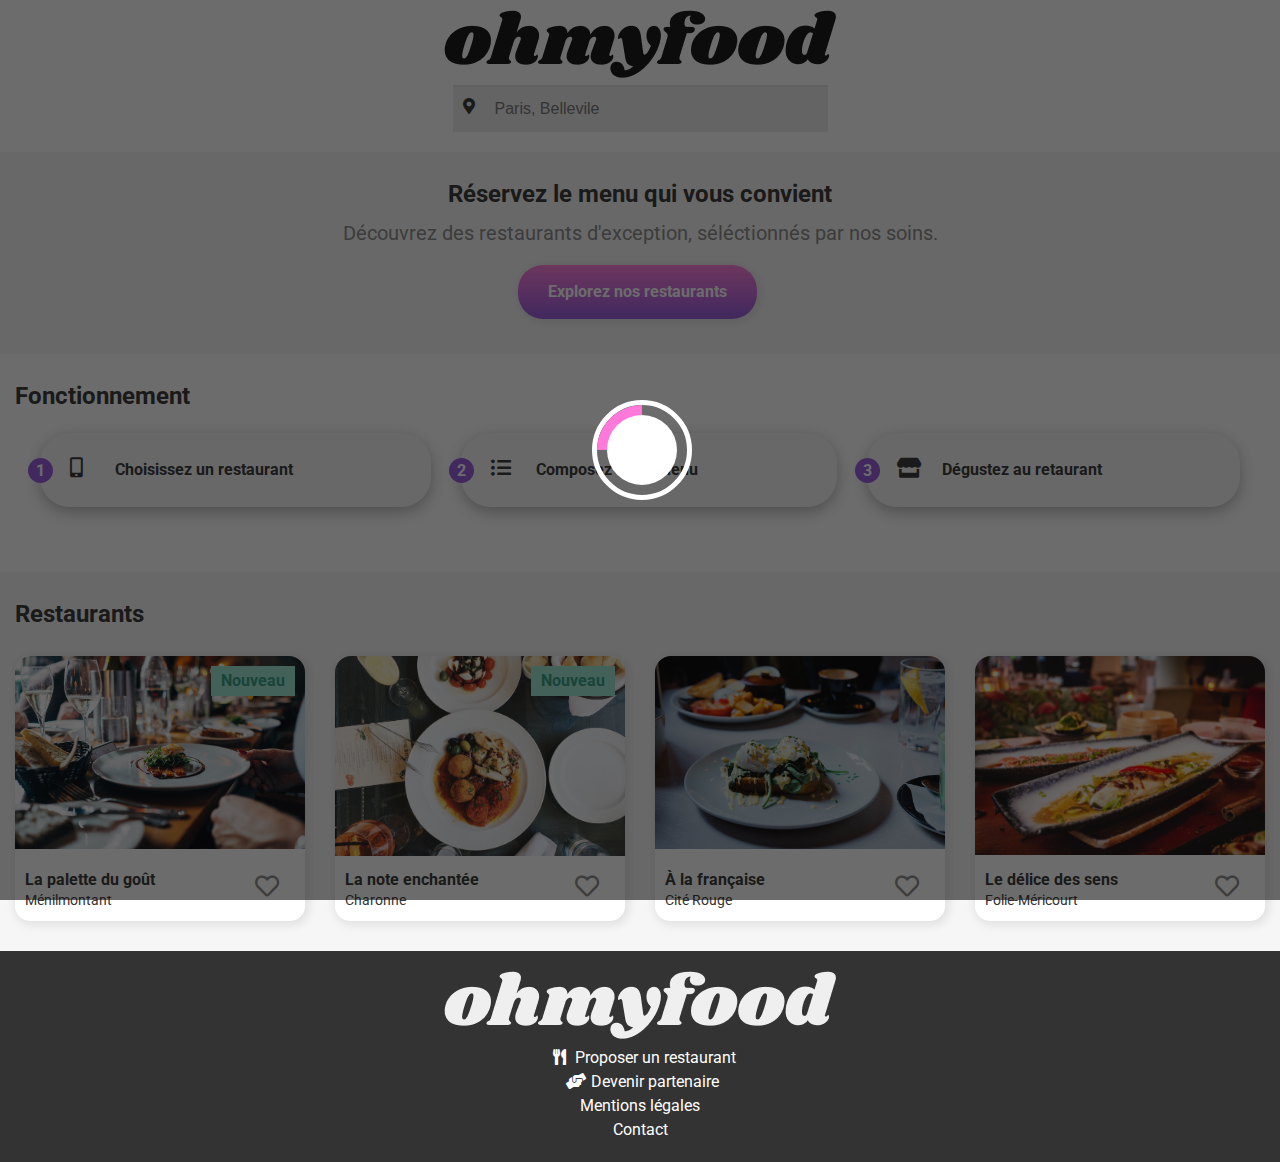
==== index.html @ 4d01ab83 "Cleanup code and structure scss files" ====
<!DOCTYPE html>
<html lang="en">
<head>
    <meta charset="UTF-8">
    <link href="https://cdnjs.cloudflare.com/ajax/libs/font-awesome/5.15.1/css/all.min.css" rel="stylesheet"/>
    <link href="https://fonts.gstatic.com" rel="preconnect">
    <link href="https://fonts.googleapis.com/css2?family=Roboto:wght@400;500;700&family=Shrikhand&display=swap"
          rel="stylesheet">
    <meta name="viewport" content="width=device-width, initial-scale=1.0">
    <link href="assets/css/style.css" rel="stylesheet"/>
    <link href="assets/css/media.css" media="screen and (max-width : 1024px)" rel="stylesheet"/>

    <!--    Meta Tags-->
    <title>Bienvenue chez Ohmyfood</title>
    <meta name="title" content="Bienvenue chez Ohmyfood">
    <meta name="description" content="Découvrez des restaurants d'exception, séléctionnés par nos soins et réservez le menu qui vous convient"/>

    <!--    Og Graph-->
    <meta property="og:type" content="website">
    <meta property="og:url" content="https://www.ohmyfood.com/">
    <meta property="og:site_name" content="Ohmyfood" />
    <meta property="og:title" content="Bienvenue chez Ohmyfood">
    <meta property="og:description" content="Découvrez des restaurants d'exception, séléctionnés par nos soins et réservez le menu qui vous convient"/>
    <meta property="og:image" content="https://www.ohmyfood.com/assets/images/logo/ohmyfood.png">

    <!-- Twitter -->
    <meta property="twitter:card" content="summary_large_image">
    <meta property="twitter:url" content="https://www.ohmyfood.com/">
    <meta property="twitter:title" content="Bienvenue chez Ohmyfood">
    <meta property="twitter:description" content="Découvrez des restaurants d'exception, séléctionnés par nos soins et réservez le menu qui vous convient">
    <meta property="twitter:image" content="https://www.ohmyfood.com/assets/images/logo/ohmyfood.png">

</head>
<body class="home">

<!--Header-->
<header>
    <div class="logo">
        <img alt="logo" src="assets/images/logo/ohmyfood.png"/>
    </div>
    <div class="header-left">
        <form class="search-location">
            <div class="icon-wrapper">
                <i class="fas fa-map-marker-alt"></i>
            </div>
            <div class="input-field">
                <input id="search" placeholder="Paris, Bellevile" type="text"/>
            </div>
        </form>

    </div>
</header>

<main>
    <section class="bg-grey reserve fade-1">
        <hgroup>
            <h1>Réservez le menu qui vous convient</h1>
            <h2> Découvrez des restaurants d'exception, séléctionnés par nos soins.</h2>
        </hgroup>
        <a class="show-btn button1" href="#">
            Explorez nos restaurants
        </a>
    </section>
    <aside class="menu-step">
        <h1 class="fade-1">Fonctionnement</h1>
        <div class="select">
            <a class="step-button fade-2" href="#">
                <span class="circle-number">1</span>
                <span class="icon"><i class="fas fa-mobile-alt"></i></span><span
                    class="link-text">Choisissez un restaurant</span>
            </a>
            <a class="step-button fade-2" href="#">
                <span class="circle-number">2</span>
                <span class="icon"><i class="fas fa-list-ul"></i></span><span
                    class="link-text">Composez votre menu</span>
            </a>
            <a class="step-button fade-3" href="#">
                <span class="circle-number">3</span>
                <span class="icon"><i class="fas fa-store"></i></span><span
                    class="link-text">Dégustez au retaurant</span>
            </a>
        </div>
    </aside>
    <section>
        <div class="cards bg-grey fade-4">
            <h1 class="restaurants">Restaurants</h1>
            <article class="card card-img fade-5">
                <div class="card-img-header">
                    <img alt="La palette du goût" class="card-img-top"
                         src="assets/images/restaurants/jay-wennington-N_Y88TWmGwA-unsplash.jpg">
                    <label class="img-btn-left">Nouveau</label>
                </div>
                <header class="card-content">
                    <hgroup>
                        <h2><a href="la_palette_du_gout.html" class="strong">La palette du goût</a></h2>
                        <h3 class="footer">Ménilmontant</h3>
                    </hgroup>
                    <div class="like">
                        <i class="far fa-heart default-icon"></i>
                        <i class="fas fa-heart hover-icon"></i>
                    </div>
                </header>
            </article>

            <article class="card card-img fade-6">
                <div class="card-img-header">
                    <img alt="La note enchantée" class="card-img-top"
                         src="assets/images/restaurants/stil-u2Lp8tXIcjw-unsplash.jpg">
                    <label class="img-btn-left">Nouveau</label>
                </div>
                <header class="card-content">
                    <hgroup>
                        <h2><a href="la_note_enchante.html" class="strong">La note enchantée</a></h2>
                        <h3 class="footer">Charonne</h3>
                    </hgroup>
                    <div class="like">
                        <i class="far fa-heart default-icon"></i>
                        <i class="fas fa-heart hover-icon"></i>
                    </div>
                </header>
            </article>

            <article class="card card-img fade-7">
                <div class="card-img-header">
                    <img alt="À la française" class="card-img-top"
                         src="assets/images/restaurants/toa-heftiba-DQKerTsQwi0-unsplash.jpg">
                </div>
                <header class="card-content">
                    <hgroup>
                        <h2><a href="a_la_francaise.html" class="strong">À la française</a></h2>
                        <h3 class="footer">Cité Rouge</h3>
                    </hgroup>
                    <div class="like">
                        <i class="far fa-heart default-icon"></i>
                        <i class="fas fa-heart hover-icon"></i>
                    </div>
                </header>
            </article>

            <article class="card card-img fade-8">
                <div class="card-img-header">
                    <img alt="Le délice des sens" class="card-img-top"
                         src="assets/images/restaurants/louis-hansel-shotsoflouis-qNBGVyOCY8Q-unsplash.jpg">
                </div>
                <header class="card-content">
                    <hgroup>
                        <h2><a href="le_delice_des_sens.html" class="strong">Le délice des sens</a></h2>
                        <h3 class="footer">Folie-Méricourt</h3>
                    </hgroup>
                    <div class="like">
                        <i class="far fa-heart default-icon"></i>
                        <i class="fas fa-heart hover-icon"></i>
                    </div>
                </header>
            </article>
        </div>
    </section>
</main>
<footer>
    <div id="footer" class="fade-9">
        <div class="logo">
            <img alt="footer logo" src="assets/images/logo/ohmyfood.png">
        </div>
        <div class="col-3">
            <ul class="one footer-icon">
                <li><a href="#"><i class="fas fa-utensils"></i>Proposer un restaurant</a></li>
                <li><a href="#"><i class="fas fa-hands-helping"></i>Devenir partenaire</a></li>
            </ul>
            <ul class="one">
                <li><a href="#">Mentions légales</a></li>
                <li><a href="mailto:test@test.local">Contact</a></li>
            </ul>
        </div>
    </div>
</footer>
<div class="loadspinner">
    <div class="spinner-wrapper">
        <div class="spinner-cover"></div>
        <div class="spinner-bar"></div>
    </div>
</div>
</body>
</html>
---- assets/css/style.css ----
html, body, div, span, applet, object, iframe, h1, h2, h3, h4, h5, h6, p, blockquote, pre, a, abbr, acronym, address, big, cite, code, del, dfn, em, img, ins, kbd, q, s, samp, small, strike, strong, sub, sup, tt, var, b, u, i, center, dl, dt, dd, ol, ul, li, fieldset, form, label, legend, table, caption, tbody, tfoot, thead, tr, th, td, article, aside, canvas, details, embed, figure, figcaption, footer, header, hgroup, menu, nav, output, ruby, section, summary, time, mark, audio, video {
  margin: 0;
  padding: 0;
  border: 0;
  font: inherit;
  font-size: 16px;
  vertical-align: baseline;
  text-decoration: none;
  outline-style: none; }

*:focus, *:visited, *:focus-within, *:focus-visible, *:hover {
  outline-style: none;
  box-shadow: none;
  border-color: transparent; }

/* HTML5 display-role reset for older browsers */
article,
aside,
details,
figcaption,
figure,
footer,
header,
hgroup,
menu,
nav,
section {
  display: block; }

ol,
ul {
  list-style: none;
  padding: 0; }

strong {
  font-size: 19px;
  padding-right: 15px;
  font-weight: bold; }

*,
::after,
::before {
  box-sizing: border-box; }

/* Base */
body {
  margin: 0;
  font-family: Roboto, sans-serif;
  font-size: 0.875rem;
  line-height: 1.5;
  text-align: left;
  background-color: white;
  color: #333; }

a {
  color: #333; }
  a:visited {
    color: inherit; }

.bg-grey {
  background-color: #f6f6f6; }

.full-width {
  width: 100%; }

.button1 {
  display: inline-block;
  padding: 15px 30px;
  margin: 0 0.3em 0.3em 0;
  border-radius: 25px;
  box-sizing: border-box;
  text-decoration: none;
  text-align: center;
  transition: all 0.2s;
  background: linear-gradient(#ff79da, #9356dc);
  color: #fff;
  font-weight: bold;
  box-shadow: 2px 2px 10px 2px #e0e0e0;
  cursor: pointer;
  border: none; }
  .button1:hover {
    box-shadow: 0px 5px 15px 0px #9d9d9d;
    background: linear-gradient(#ff93e1, #a16be0); }

a.button1 {
  color: #fff; }

h1 {
  font-size: 1.5rem;
  font-weight: bold;
  line-height: 1; }
  h1.shrikhand {
    font-family: Shrikhand, sans-serif;
    padding: 20px 0 20px 20px;
    font-weight: normal; }

h2 {
  display: block;
  font-size: 1.25rem;
  font-weight: bold;
  margin: 0;
  line-height: 1.2; }

h3 {
  font-size: 0.875rem;
  font-weight: bold; }

header {
  display: flex;
  max-width: 1440px;
  margin: auto;
  flex-flow: wrap;
  flex-direction: column;
  align-items: center;
  position: relative;
  padding-top: 10px; }
  header .header-left {
    width: 375px; }
  header .search-location {
    display: flex;
    background-color: #eaeaea;
    margin-bottom: 20px;
    border-top: 2px solid #e0e0e0; }
    header .search-location .icon-wrapper {
      padding: 8px 10px; }
    header .search-location .input-field {
      flex: 1 0 0%; }
      header .search-location .input-field input {
        border: none;
        background-color: transparent;
        padding: 15px 10px;
        width: 100%; }
        header .search-location .input-field input[type="text"]::placeholder {
          font-size: 1rem; }
  header .back-btn {
    position: absolute;
    left: 20px;
    top: 30px;
    display: block; }
  header .cover-img {
    height: 270px;
    width: 100%;
    z-index: -1; }
    header .cover-img img {
      height: 100%;
      width: 100%;
      object-fit: cover; }

main {
  max-width: 1440px;
  margin-left: auto;
  margin-right: auto;
  display: flex;
  flex-wrap: wrap; }

.menu main {
  z-index: 999;
  margin-top: -40px;
  border-top-left-radius: 30px;
  border-top-right-radius: 30px; }

.reserve {
  text-align: center;
  padding: 30px 10px;
  flex: 0 0 100%; }
  .reserve h1 {
    margin-bottom: 15px; }
  .reserve h2 {
    color: #888;
    font-weight: normal; }
  .reserve hgroup {
    margin-bottom: 20px; }

aside {
  padding: 30px 10px;
  flex: 0 0 100%; }
  aside h1 {
    width: 100%;
    margin-bottom: 10px;
    margin-left: 5px; }
  aside .select {
    display: flex;
    flex-flow: nowrap;
    flex-direction: row;
    padding: 15px;
    position: relative;
    align-content: space-between;
    width: 100%; }
  aside .step-button {
    margin-bottom: 20px;
    padding: 25px 15px;
    background-color: #f6f6f6;
    flex: 1 0 auto;
    margin-right: 15px;
    margin-left: 15px;
    border-radius: 30px;
    box-shadow: 0px 5px 15px 0px #b6b6b6;
    position: relative; }
    aside .step-button .circle-number {
      background-color: #9356dc;
      display: block;
      position: absolute;
      width: 25px;
      height: 25px;
      text-align: center;
      border-radius: 100%;
      color: white;
      font-weight: bold;
      left: -12px;
      line-height: 1.67; }
    aside .step-button .icon {
      margin: 0 15px;
      min-width: 30px;
      display: inline-block; }
      aside .step-button .icon i {
        font-size: 20px; }
    aside .step-button .link-text {
      font-weight: bold; }
    aside .step-button:hover {
      background-color: #f2eafb;
      box-shadow: 2px 2px 10px 2px #e4d5f6; }
      aside .step-button:hover .icon {
        color: #9356dc; }

.cards {
  display: flex;
  flex-wrap: wrap;
  flex-flow: row wrap;
  margin-right: -15px;
  margin-left: -15px;
  padding: 15px;
  height: 100%; }
  .cards h1 {
    margin: 15px 0 15px 15px;
    width: 100%; }
  .cards .card {
    position: relative;
    display: flex;
    flex-direction: column;
    min-width: 0;
    word-wrap: break-word;
    background-color: white;
    box-shadow: 2px 2px 10px 2px #e0e0e0;
    flex: 1 0 25%;
    margin: 15px; }
    .cards .card.card-img {
      border-radius: 15px; }
      .cards .card.card-img .card-img-header {
        position: relative;
        max-height: 200px; }
        .cards .card.card-img .card-img-header label {
          position: absolute;
          z-index: 999;
          background-color: #99e2d0;
          right: 10px;
          top: 10px;
          padding: 3px 10px;
          color: #2c9c81;
          font-weight: bold; }
      .cards .card.card-img img {
        border-top-left-radius: 1em;
        border-top-right-radius: 1em;
        max-height: 200px;
        object-fit: cover;
        width: 100%; }
      .cards .card.card-img .card-content {
        display: flex;
        flex-wrap: nowrap;
        flex-direction: row;
        padding: 10px;
        width: 100%; }
        .cards .card.card-img .card-content hgroup {
          flex: 0 0 85%; }
    .cards .card h2 {
      font-weight: bold; }
    .cards .card h3 {
      font-weight: normal; }
    .cards .card .like {
      position: relative; }
      .cards .card .like .hover-icon {
        display: none; }
      .cards .card .like i {
        font-size: 24px;
        color: #888888;
        left: 50%; }
      .cards .card .like:hover {
        overflow: hidden;
        cursor: pointer; }
        .cards .card .like:hover .default-icon {
          opacity: 0;
          display: none;
          transition: all 0.5s 0s ease; }
        .cards .card .like:hover .hover-icon {
          opacity: 1;
          display: unset;
          transition: all 0.5s 0s ease;
          color: #9356dc; }

.home .card {
  flex: 1 0 0%; }

.menu .restaurant-title {
  width: 100%;
  position: relative; }
  .menu .restaurant-title .like {
    position: absolute;
    right: 30px;
    top: 30px; }
    .menu .restaurant-title .like .hover-icon {
      display: none; }
    .menu .restaurant-title .like i {
      font-size: 24px;
      color: #888888;
      left: 50%; }
    .menu .restaurant-title .like:hover {
      overflow: hidden;
      cursor: pointer; }
      .menu .restaurant-title .like:hover .default-icon {
        opacity: 0;
        display: none;
        transition: all 0.5s 0s ease; }
      .menu .restaurant-title .like:hover .hover-icon {
        opacity: 1;
        display: unset;
        transition: all 0.5s 0s ease;
        color: #9356dc; }
.menu .cards {
  background-color: transparent;
  flex-flow: row wrap;
  margin-right: 0;
  margin-left: 0; }
  .menu .cards h2.sub-title {
    font-size: 1rem;
    font-weight: normal;
    width: 100%; }
    .menu .cards h2.sub-title::after {
      border-bottom: 2px solid #99e2d0;
      content: "";
      display: block;
      width: 40px;
      padding-top: 3px; }
  .menu .cards .card {
    border-radius: 15px;
    cursor: pointer;
    display: flex;
    flex-direction: row;
    justify-content: space-between;
    flex-wrap: nowrap;
    overflow: hidden; }
    .menu .cards .card hgroup {
      padding: 10px;
      flex: 1;
      text-overflow: ellipsis;
      white-space: nowrap;
      overflow: hidden; }
    .menu .cards .card h2 {
      font-size: 1.125rem;
      margin: 0 0 5px 0;
      text-overflow: ellipsis;
      white-space: nowrap;
      overflow: hidden; }
    .menu .cards .card h3 {
      font-size: 1rem;
      font-weight: normal;
      color: gray;
      text-overflow: ellipsis;
      white-space: nowrap;
      overflow: hidden; }
    .menu .cards .card .caption-check-box {
      position: relative;
      border-top-right-radius: 15px;
      border-bottom-right-radius: 15px;
      display: none; }
      .menu .cards .card .caption-check-box i {
        font-size: 24px;
        color: #fff;
        transform: rotate(360deg); }
    .menu .cards .card .price {
      font-weight: bold;
      font-size: 1.125rem;
      text-align: right;
      padding-right: 10px;
      display: flex;
      align-items: center;
      justify-content: flex-end; }
.menu .order {
  text-align: center;
  margin-bottom: 20px; }

footer {
  padding: 20px;
  background-color: #333333;
  text-align: center; }
  footer #footer {
    max-width: 1680px;
    margin: auto; }
  footer .logo img {
    filter: invert(1); }
  footer .col-3 {
    display: flex;
    flex-direction: column; }
  footer .one {
    flex: 1 0 50%; }
  footer .footer-icon i {
    min-width: 30px; }
  footer a {
    color: #fff !important; }

@keyframes check-box {
  0% {
    transform: rotate(-90deg); }
  40% {
    transform: rotate(-55deg); }
  70% {
    transform: rotate(-30deg); }
  100% {
    transform: rotate(5deg); } }
@keyframes caption-check-box {
  0% {
    opacity: 0.4;
    transform: translate(15px, 0px); }
  40% {
    opacity: 0.6;
    transform: translate(10px, 0px); }
  70% {
    opacity: 0.8;
    transform: translate(6px, 0px); }
  100% {
    opacity: 1;
    transform: translate(1px, 0px); } }
@keyframes fadein {
  from {
    opacity: 0; }
  to {
    opacity: 1; } }
@keyframes loadspinner {
  100% {
    opacity: 0;
    z-index: -10; } }
@-webkit-keyframes spinner {
  0% {
    transform: rotate(0deg);
    background: #fface8; }
  50% {
    transform: rotate(180deg);
    background: #ff79da; }
  100% {
    transform: rotate(360deg);
    background: #fface8; } }
.menu main .cards .card:hover hgroup {
  flex: 1;
  white-space: nowrap;
  text-overflow: ellipsis;
  overflow: hidden; }
.menu main .cards .card:hover .price {
  min-width: 50px; }
.menu main .cards .card:hover .caption-check-box {
  display: block;
  flex: 0 0 15%;
  background-color: #99e2d0;
  animation: caption-check-box ease 0.3s;
  animation-iteration-count: 1;
  transform-origin: 50% 50%;
  animation-fill-mode: forwards;
  overflow: hidden; }
  .menu main .cards .card:hover .caption-check-box i {
    position: absolute;
    top: 30%;
    left: 30%;
    animation-iteration-count: 1;
    animation: check-box ease 0.25s; }

.fade-1 {
  animation: fadein 0.3s; }

.fade-2 {
  animation: fadein 0.6s; }

.fade-3 {
  animation: fadein 0.9s; }

.fade-4 {
  animation: fadein 1.2s; }

.fade-5 {
  animation: fadein 1.5s; }

.fade-6 {
  animation: fadein 1.8s; }

.fade-7 {
  animation: fadein 2.1s; }

.fade-8 {
  animation: fadein 2.4s; }

.fade-9 {
  animation: fadein 2.7s; }

.fade-10 {
  animation: fadein 3s; }

.fade-11 {
  animation: fadein 3.3s; }

.fade-12 {
  animation: fadein 3.6s; }

.fade-13 {
  animation: fadein 3.9s; }

.fade-14 {
  animation: fadein 4.2s; }

.fade-15 {
  animation: fadein 4.5s; }

.loadspinner {
  position: fixed;
  top: 0;
  left: 0;
  right: 0;
  bottom: 0;
  text-align: center;
  background-color: rgba(10, 10, 10, 0.6);
  animation: loadspinner 2s;
  animation-delay: 1s;
  animation-fill-mode: both;
  z-index: 999; }
  .loadspinner:before {
    content: "";
    height: 100%;
    display: inline-block;
    vertical-align: middle; }
  .loadspinner .spinner-wrapper {
    display: inline-block;
    vertical-align: middle;
    width: 100px;
    height: 100px;
    border-radius: 50%;
    position: relative;
    overflow: hidden;
    border: 5px solid #fff;
    padding: 10px; }
    .loadspinner .spinner-wrapper .spinner-cover {
      background: #fff;
      width: 100%;
      height: 100%;
      border-radius: 50%;
      position: relative;
      z-index: 2; }
    .loadspinner .spinner-wrapper .spinner-bar {
      background: #ff79da;
      width: 50%;
      height: 50%;
      position: absolute;
      top: 0;
      left: 0;
      border-radius: 100% 0 0 0;
      -webkit-animation: spinner 2s linear infinite;
      transform-origin: 100% 100%;
      animation: spinner 2s linear infinite; }

/*# sourceMappingURL=style.css.map */
---- assets/css/media.css ----
@media screen and (max-width: 1024px) {
  .home .card {
    flex: 1 0 33%; }

  .menu .cards {
    margin-right: 0;
    margin-left: 0;
    flex-flow: column; }
    .menu .cards > .card {
      margin-bottom: 15px;
      flex: 1 0 33%; } }
@media screen and (max-width: 768px) {
  aside .select {
    flex-flow: column;
    flex-direction: column; }

  .cards {
    margin-right: 0;
    margin-left: 0;
    flex-flow: column; }
    .cards > .card {
      margin-bottom: 15px;
      flex: 1 0 33%; } }
@media all and (max-width: 576px) {
  header {
    flex-flow: column; }
    header .logo {
      flex: 0 0 100%;
      padding: 15px;
      text-align: center; }
      header .logo img {
        width: 60%;
        object-fit: cover; }
    header .header-left {
      width: 100%; }
    header .search-location {
      text-align: center;
      flex-direction: row;
      justify-content: center;
      padding: 5px;
      margin-bottom: 0; }
    header .cover-img {
      z-index: -1; }

  .cards {
    margin-right: 0;
    margin-left: 0;
    flex-flow: column; }
    .cards > .card {
      margin-bottom: 15px;
      flex: 1 0 100%; }

  .menu main {
    border-top-left-radius: 35px;
    border-top-right-radius: 35px;
    z-index: 999;
    margin-top: -50px; }
    .menu main h1.shrikhand {
      padding: 30px 10px 20px 15px;
      font-size: 1.5rem; }
    .menu main .cards .card {
      margin: 10px 0;
      border-radius: 15px;
      cursor: pointer;
      display: flex;
      flex-direction: row; }

  aside .select {
    display: flex;
    flex-flow: column;
    flex-direction: column;
    padding: 15px;
    position: relative; }
  aside .step-button {
    flex: 0 0 100%;
    margin-right: 0;
    margin-left: 0; }

  footer {
    text-align: left; }
    footer .logo {
      width: 150px; }
      footer .logo img {
        max-width: 150px; } }

/*# sourceMappingURL=media.css.map */
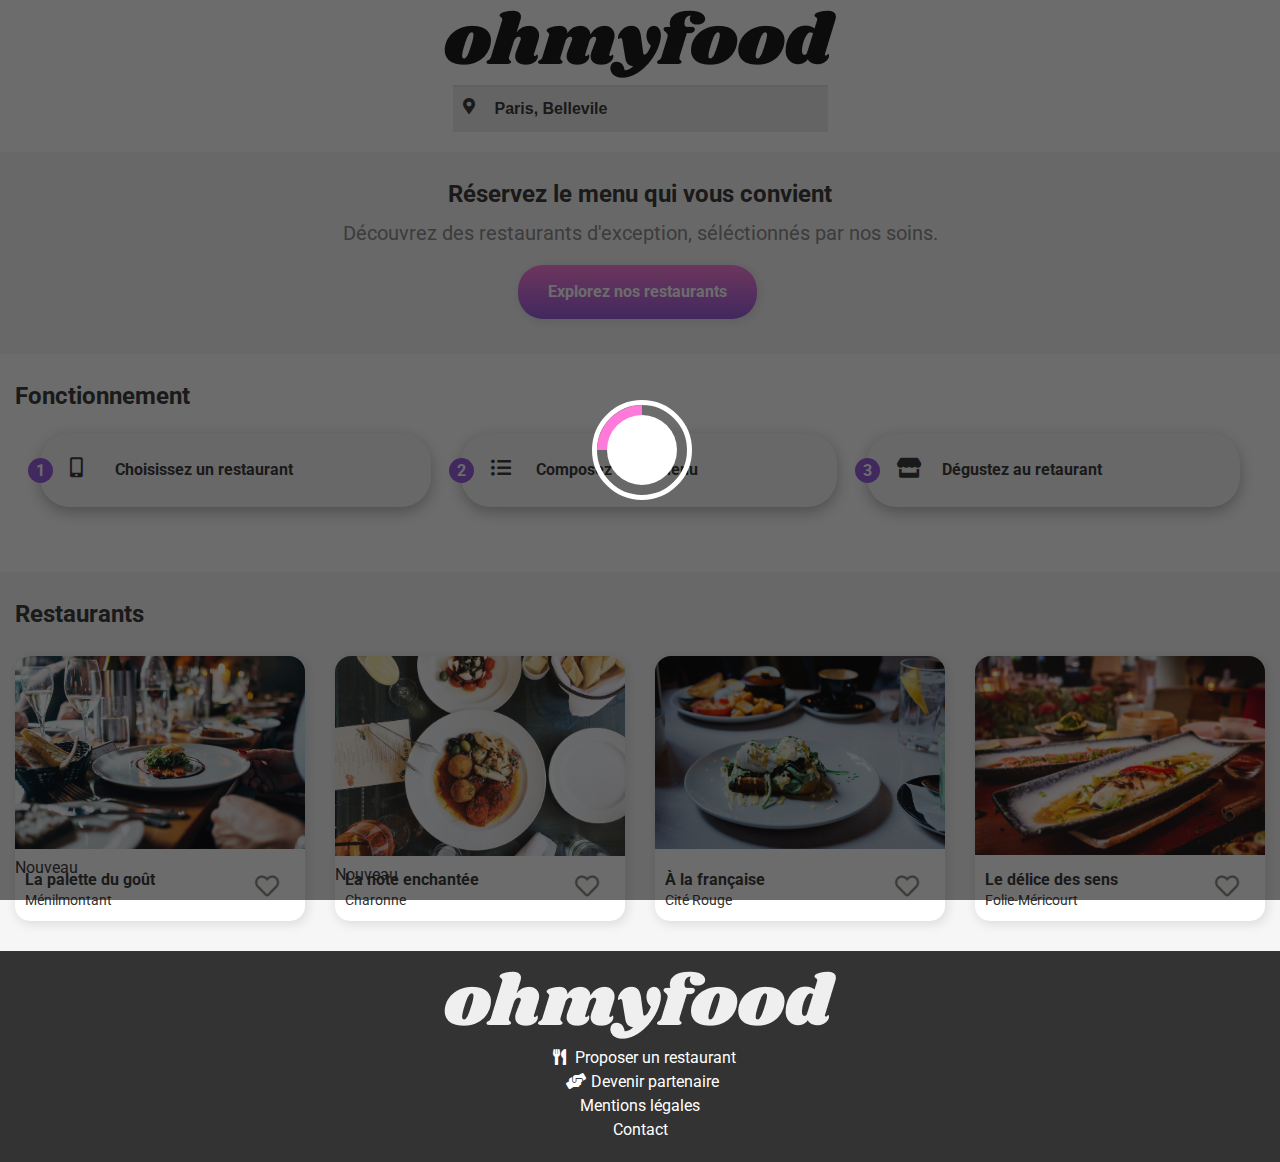
==== commit 182186a5: "Fix - Change images div to figure" ====
--- a/index.html
+++ b/index.html
@@ -1,183 +1,186 @@
 <!DOCTYPE html>
-<html lang="en">
-<head>
-    <meta charset="UTF-8">
-    <link href="https://cdnjs.cloudflare.com/ajax/libs/font-awesome/5.15.1/css/all.min.css" rel="stylesheet"/>
-    <link href="https://fonts.gstatic.com" rel="preconnect">
-    <link href="https://fonts.googleapis.com/css2?family=Roboto:wght@400;500;700&family=Shrikhand&display=swap"
-          rel="stylesheet">
-    <meta name="viewport" content="width=device-width, initial-scale=1.0">
-    <link href="assets/css/style.css" rel="stylesheet"/>
-    <link href="assets/css/media.css" media="screen and (max-width : 1024px)" rel="stylesheet"/>
+<html lang="fr">
+    <head>
+        <meta charset="UTF-8">
+        <link href="https://cdnjs.cloudflare.com/ajax/libs/font-awesome/5.15.1/css/all.min.css" rel="stylesheet"/>
+        <link href="https://fonts.gstatic.com" rel="preconnect">
+        <link href="https://fonts.googleapis.com/css2?family=Roboto:wght@400;500;700&family=Shrikhand&display=swap"
+              rel="stylesheet">
+        <meta name="viewport" content="width=device-width, initial-scale=1.0">
+        <link href="assets/css/style.css" rel="stylesheet"/>
+        <link href="assets/css/media.css" rel="stylesheet"/>
 
-    <!--    Meta Tags-->
-    <title>Bienvenue chez Ohmyfood</title>
-    <meta name="title" content="Bienvenue chez Ohmyfood">
-    <meta name="description" content="Découvrez des restaurants d'exception, séléctionnés par nos soins et réservez le menu qui vous convient"/>
+        <!--    Meta Tags-->
+        <title>Bienvenue chez Ohmyfood</title>
+        <meta name="title" content="Bienvenue chez Ohmyfood">
+        <meta name="description"
+              content="Découvrez des restaurants d'exception, séléctionnés par nos soins et réservez le menu qui vous convient"/>
 
-    <!--    Og Graph-->
-    <meta property="og:type" content="website">
-    <meta property="og:url" content="https://www.ohmyfood.com/">
-    <meta property="og:site_name" content="Ohmyfood" />
-    <meta property="og:title" content="Bienvenue chez Ohmyfood">
-    <meta property="og:description" content="Découvrez des restaurants d'exception, séléctionnés par nos soins et réservez le menu qui vous convient"/>
-    <meta property="og:image" content="https://www.ohmyfood.com/assets/images/logo/ohmyfood.png">
+        <!--    Og Graph-->
+        <meta property="og:type" content="website">
+        <meta property="og:url" content="https://www.ohmyfood.com/">
+        <meta property="og:site_name" content="Ohmyfood"/>
+        <meta property="og:title" content="Bienvenue chez Ohmyfood">
+        <meta property="og:description"
+              content="Découvrez des restaurants d'exception, séléctionnés par nos soins et réservez le menu qui vous convient"/>
+        <meta property="og:image" content="https://www.ohmyfood.com/assets/images/logo/ohmyfood.png">
 
-    <!-- Twitter -->
-    <meta property="twitter:card" content="summary_large_image">
-    <meta property="twitter:url" content="https://www.ohmyfood.com/">
-    <meta property="twitter:title" content="Bienvenue chez Ohmyfood">
-    <meta property="twitter:description" content="Découvrez des restaurants d'exception, séléctionnés par nos soins et réservez le menu qui vous convient">
-    <meta property="twitter:image" content="https://www.ohmyfood.com/assets/images/logo/ohmyfood.png">
+        <!-- Twitter -->
+        <meta property="twitter:card" content="summary_large_image">
+        <meta property="twitter:url" content="https://www.ohmyfood.com/">
+        <meta property="twitter:title" content="Bienvenue chez Ohmyfood">
+        <meta property="twitter:description"
+              content="Découvrez des restaurants d'exception, séléctionnés par nos soins et réservez le menu qui vous convient">
+        <meta property="twitter:image" content="https://www.ohmyfood.com/assets/images/logo/ohmyfood.png">
 
-</head>
-<body class="home">
+    </head>
+    <body class="home">
 
-<!--Header-->
-<header>
-    <div class="logo">
-        <img alt="logo" src="assets/images/logo/ohmyfood.png"/>
-    </div>
-    <div class="header-left">
-        <form class="search-location">
-            <div class="icon-wrapper">
-                <i class="fas fa-map-marker-alt"></i>
+    <!--Header-->
+        <header>
+            <div class="logo">
+                <img alt="logo" src="assets/images/logo/ohmyfood.png"/>
             </div>
-            <div class="input-field">
-                <input id="search" placeholder="Paris, Bellevile" type="text"/>
+            <div class="header-left">
+                <form class="search-location">
+                    <div class="icon-wrapper">
+                        <i class="fas fa-map-marker-alt"></i>
+                    </div>
+                    <div class="input-field">
+                        <input id="search" placeholder="Paris, Bellevile" type="text"/>
+                    </div>
+                </form>
+
             </div>
-        </form>
+        </header>
 
-    </div>
-</header>
+        <main>
+            <section class="bg-grey reserve fade-1">
+                <hgroup>
+                    <h1>Réservez le menu qui vous convient</h1>
+                    <h2> Découvrez des restaurants d'exception, séléctionnés par nos soins.</h2>
+                </hgroup>
+                <a class="show-btn button1" href="#">
+                    Explorez nos restaurants
+                </a>
+            </section>
+            <aside class="menu-step">
+                <h1 class="fade-1">Fonctionnement</h1>
+                <div class="select">
+                    <a class="step-button fade-2" href="#">
+                        <span class="circle-number">1</span>
+                        <span class="icon"><i class="fas fa-mobile-alt"></i></span><span
+                            class="link-text">Choisissez un restaurant</span>
+                    </a>
+                    <a class="step-button fade-2" href="#">
+                        <span class="circle-number">2</span>
+                        <span class="icon"><i class="fas fa-list-ul"></i></span><span
+                            class="link-text">Composez votre menu</span>
+                    </a>
+                    <a class="step-button fade-3" href="#">
+                        <span class="circle-number">3</span>
+                        <span class="icon"><i class="fas fa-store"></i></span><span
+                            class="link-text">Dégustez au retaurant</span>
+                    </a>
+                </div>
+            </aside>
+            <section>
+                <div class="cards bg-grey fade-4">
+                    <h1 class="restaurants">Restaurants</h1>
+                    <article class="card card-img fade-5">
+                        <figure class="card-img-header">
+                            <img alt="La palette du goût" class="card-img-top"
+                                 src="assets/images/restaurants/jay-wennington-N_Y88TWmGwA-unsplash.jpg">
+                            <figcaption class="img-btn-left">Nouveau</figcaption>
+                        </figure>
+                        <header class="card-content">
+                            <hgroup>
+                                <h2><a href="la_palette_du_gout.html" class="strong">La palette du goût</a></h2>
+                                <h3 class="footer">Ménilmontant</h3>
+                            </hgroup>
+                            <div class="like">
+                                <i class="far fa-heart default-icon"></i>
+                                <i class="fas fa-heart hover-icon"></i>
+                            </div>
+                        </header>
+                    </article>
 
-<main>
-    <section class="bg-grey reserve fade-1">
-        <hgroup>
-            <h1>Réservez le menu qui vous convient</h1>
-            <h2> Découvrez des restaurants d'exception, séléctionnés par nos soins.</h2>
-        </hgroup>
-        <a class="show-btn button1" href="#">
-            Explorez nos restaurants
-        </a>
-    </section>
-    <aside class="menu-step">
-        <h1 class="fade-1">Fonctionnement</h1>
-        <div class="select">
-            <a class="step-button fade-2" href="#">
-                <span class="circle-number">1</span>
-                <span class="icon"><i class="fas fa-mobile-alt"></i></span><span
-                    class="link-text">Choisissez un restaurant</span>
-            </a>
-            <a class="step-button fade-2" href="#">
-                <span class="circle-number">2</span>
-                <span class="icon"><i class="fas fa-list-ul"></i></span><span
-                    class="link-text">Composez votre menu</span>
-            </a>
-            <a class="step-button fade-3" href="#">
-                <span class="circle-number">3</span>
-                <span class="icon"><i class="fas fa-store"></i></span><span
-                    class="link-text">Dégustez au retaurant</span>
-            </a>
+                    <article class="card card-img fade-6">
+                        <figure class="card-img-header">
+                            <img alt="La note enchantée" class="card-img-top"
+                                 src="assets/images/restaurants/stil-u2Lp8tXIcjw-unsplash.jpg">
+                            <figcaption class="img-btn-left">Nouveau</figcaption>
+                        </figure>
+                        <header class="card-content">
+                            <hgroup>
+                                <h2><a href="la_note_enchante.html" class="strong">La note enchantée</a></h2>
+                                <h3 class="footer">Charonne</h3>
+                            </hgroup>
+                            <div class="like">
+                                <i class="far fa-heart default-icon"></i>
+                                <i class="fas fa-heart hover-icon"></i>
+                            </div>
+                        </header>
+                    </article>
+
+                    <article class="card card-img fade-7">
+                        <figure class="card-img-header">
+                            <img alt="À la française" class="card-img-top"
+                                 src="assets/images/restaurants/toa-heftiba-DQKerTsQwi0-unsplash.jpg">
+                        </figure>
+                        <header class="card-content">
+                            <hgroup>
+                                <h2><a href="a_la_francaise.html" class="strong">À la française</a></h2>
+                                <h3 class="footer">Cité Rouge</h3>
+                            </hgroup>
+                            <div class="like">
+                                <i class="far fa-heart default-icon"></i>
+                                <i class="fas fa-heart hover-icon"></i>
+                            </div>
+                        </header>
+                    </article>
+
+                    <article class="card card-img fade-8">
+                        <figure class="card-img-header">
+                            <img alt="Le délice des sens" class="card-img-top"
+                                 src="assets/images/restaurants/louis-hansel-shotsoflouis-qNBGVyOCY8Q-unsplash.jpg">
+                        </figure>
+                        <header class="card-content">
+                            <hgroup>
+                                <h2><a href="le_delice_des_sens.html" class="strong">Le délice des sens</a></h2>
+                                <h3 class="footer">Folie-Méricourt</h3>
+                            </hgroup>
+                            <div class="like">
+                                <i class="far fa-heart default-icon"></i>
+                                <i class="fas fa-heart hover-icon"></i>
+                            </div>
+                        </header>
+                    </article>
+                </div>
+            </section>
+        </main>
+        <footer>
+            <div id="footer" class="fade-9">
+                <div class="logo">
+                    <img alt="footer logo" src="assets/images/logo/ohmyfood.png">
+                </div>
+                <div class="col-3">
+                    <ul class="one footer-icon">
+                        <li><a href="#"><i class="fas fa-utensils"></i>Proposer un restaurant</a></li>
+                        <li><a href="#"><i class="fas fa-hands-helping"></i>Devenir partenaire</a></li>
+                    </ul>
+                    <ul class="one">
+                        <li><a href="#">Mentions légales</a></li>
+                        <li><a href="mailto:test@test.local">Contact</a></li>
+                    </ul>
+                </div>
+            </div>
+        </footer>
+        <div class="loadspinner">
+            <div class="spinner-wrapper">
+                <div class="spinner-cover"></div>
+                <div class="spinner-bar"></div>
+            </div>
         </div>
-    </aside>
-    <section>
-        <div class="cards bg-grey fade-4">
-            <h1 class="restaurants">Restaurants</h1>
-            <article class="card card-img fade-5">
-                <div class="card-img-header">
-                    <img alt="La palette du goût" class="card-img-top"
-                         src="assets/images/restaurants/jay-wennington-N_Y88TWmGwA-unsplash.jpg">
-                    <label class="img-btn-left">Nouveau</label>
-                </div>
-                <header class="card-content">
-                    <hgroup>
-                        <h2><a href="la_palette_du_gout.html" class="strong">La palette du goût</a></h2>
-                        <h3 class="footer">Ménilmontant</h3>
-                    </hgroup>
-                    <div class="like">
-                        <i class="far fa-heart default-icon"></i>
-                        <i class="fas fa-heart hover-icon"></i>
-                    </div>
-                </header>
-            </article>
-
-            <article class="card card-img fade-6">
-                <div class="card-img-header">
-                    <img alt="La note enchantée" class="card-img-top"
-                         src="assets/images/restaurants/stil-u2Lp8tXIcjw-unsplash.jpg">
-                    <label class="img-btn-left">Nouveau</label>
-                </div>
-                <header class="card-content">
-                    <hgroup>
-                        <h2><a href="la_note_enchante.html" class="strong">La note enchantée</a></h2>
-                        <h3 class="footer">Charonne</h3>
-                    </hgroup>
-                    <div class="like">
-                        <i class="far fa-heart default-icon"></i>
-                        <i class="fas fa-heart hover-icon"></i>
-                    </div>
-                </header>
-            </article>
-
-            <article class="card card-img fade-7">
-                <div class="card-img-header">
-                    <img alt="À la française" class="card-img-top"
-                         src="assets/images/restaurants/toa-heftiba-DQKerTsQwi0-unsplash.jpg">
-                </div>
-                <header class="card-content">
-                    <hgroup>
-                        <h2><a href="a_la_francaise.html" class="strong">À la française</a></h2>
-                        <h3 class="footer">Cité Rouge</h3>
-                    </hgroup>
-                    <div class="like">
-                        <i class="far fa-heart default-icon"></i>
-                        <i class="fas fa-heart hover-icon"></i>
-                    </div>
-                </header>
-            </article>
-
-            <article class="card card-img fade-8">
-                <div class="card-img-header">
-                    <img alt="Le délice des sens" class="card-img-top"
-                         src="assets/images/restaurants/louis-hansel-shotsoflouis-qNBGVyOCY8Q-unsplash.jpg">
-                </div>
-                <header class="card-content">
-                    <hgroup>
-                        <h2><a href="le_delice_des_sens.html" class="strong">Le délice des sens</a></h2>
-                        <h3 class="footer">Folie-Méricourt</h3>
-                    </hgroup>
-                    <div class="like">
-                        <i class="far fa-heart default-icon"></i>
-                        <i class="fas fa-heart hover-icon"></i>
-                    </div>
-                </header>
-            </article>
-        </div>
-    </section>
-</main>
-<footer>
-    <div id="footer" class="fade-9">
-        <div class="logo">
-            <img alt="footer logo" src="assets/images/logo/ohmyfood.png">
-        </div>
-        <div class="col-3">
-            <ul class="one footer-icon">
-                <li><a href="#"><i class="fas fa-utensils"></i>Proposer un restaurant</a></li>
-                <li><a href="#"><i class="fas fa-hands-helping"></i>Devenir partenaire</a></li>
-            </ul>
-            <ul class="one">
-                <li><a href="#">Mentions légales</a></li>
-                <li><a href="mailto:test@test.local">Contact</a></li>
-            </ul>
-        </div>
-    </div>
-</footer>
-<div class="loadspinner">
-    <div class="spinner-wrapper">
-        <div class="spinner-cover"></div>
-        <div class="spinner-bar"></div>
-    </div>
-</div>
-</body>
+    </body>
 </html>--- a/assets/css/style.css
+++ b/assets/css/style.css
@@ -131,7 +131,9 @@
         padding: 15px 10px;
         width: 100%; }
         header .search-location .input-field input[type="text"]::placeholder {
-          font-size: 1rem; }
+          font-size: 1rem;
+          font-weight: bold;
+          color: #333333; }
   header .back-btn {
     position: absolute;
     left: 20px;
--- a/assets/css/media.css
+++ b/assets/css/media.css
@@ -5,7 +5,8 @@
   .menu .cards {
     margin-right: 0;
     margin-left: 0;
-    flex-flow: column; }
+    flex-flow: row wrap;
+    align-items: stretch; }
     .menu .cards > .card {
       margin-bottom: 15px;
       flex: 1 0 33%; } }
@@ -48,7 +49,7 @@
     flex-flow: column; }
     .cards > .card {
       margin-bottom: 15px;
-      flex: 1 0 100%; }
+      flex: 1 0 0%; }
 
   .menu main {
     border-top-left-radius: 35px;
@@ -57,24 +58,30 @@
     margin-top: -50px; }
     .menu main h1.shrikhand {
       padding: 30px 10px 20px 15px;
-      font-size: 1.5rem; }
+      font-size: 1.75rem; }
+    .menu main .cards h2.sub-title {
+      font-size: 1.25rem; }
     .menu main .cards .card {
       margin: 10px 0;
       border-radius: 15px;
       cursor: pointer;
       display: flex;
       flex-direction: row; }
+      .menu main .cards .card:hover .caption-check-box i {
+        left: 27%; }
 
-  aside .select {
-    display: flex;
-    flex-flow: column;
-    flex-direction: column;
-    padding: 15px;
-    position: relative; }
-  aside .step-button {
-    flex: 0 0 100%;
-    margin-right: 0;
-    margin-left: 0; }
+  aside {
+    margin-top: 25px; }
+    aside .select {
+      display: flex;
+      flex-flow: column;
+      flex-direction: column;
+      padding: 15px;
+      position: relative; }
+    aside .step-button {
+      flex: 0 0 100%;
+      margin-right: 0;
+      margin-left: 0; }
 
   footer {
     text-align: left; }
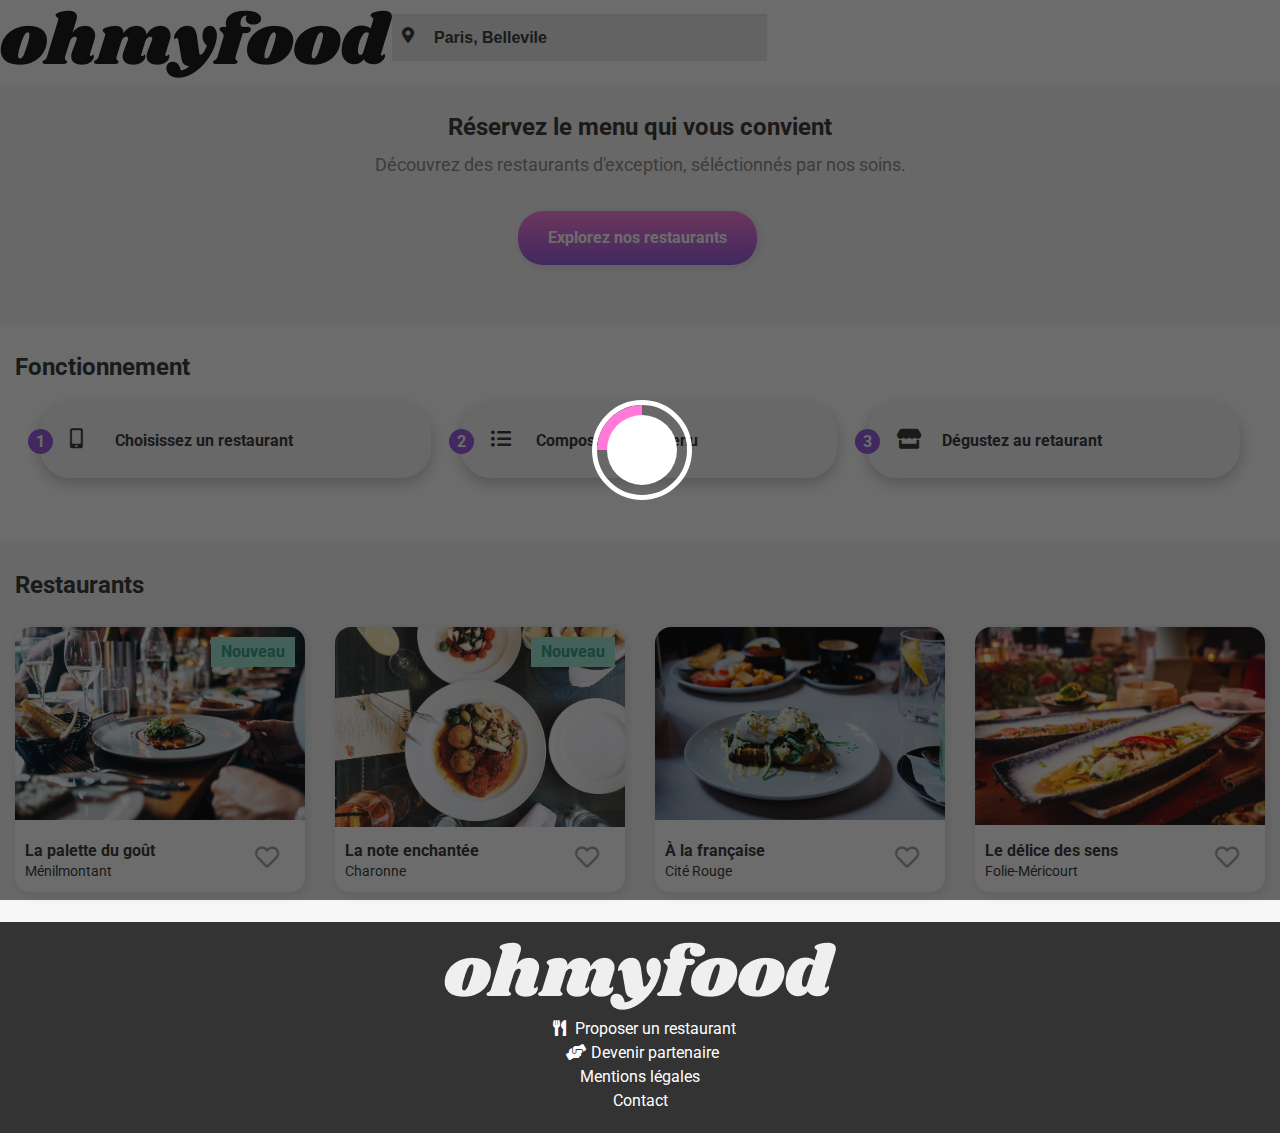
==== commit 33e66af9: "Fix - Code cleanup" ====
--- a/index.html
+++ b/index.html
@@ -47,7 +47,7 @@
                         <i class="fas fa-map-marker-alt"></i>
                     </div>
                     <div class="input-field">
-                        <input id="search" placeholder="Paris, Bellevile" type="text"/>
+                        <input id="search" aria-label="Chercher un restaurant" placeholder="Paris, Bellevile" type="text"/>
                     </div>
                 </form>
 
@@ -160,7 +160,7 @@
             </section>
         </main>
         <footer>
-            <div id="footer" class="fade-9">
+            <div id="f-container" class="fade-9">
                 <div class="logo">
                     <img alt="footer logo" src="assets/images/logo/ohmyfood.png">
                 </div>
--- a/assets/css/style.css
+++ b/assets/css/style.css
@@ -1,4 +1,84 @@
-html, body, div, span, applet, object, iframe, h1, h2, h3, h4, h5, h6, p, blockquote, pre, a, abbr, acronym, address, big, cite, code, del, dfn, em, img, ins, kbd, q, s, samp, small, strike, strong, sub, sup, tt, var, b, u, i, center, dl, dt, dd, ol, ul, li, fieldset, form, label, legend, table, caption, tbody, tfoot, thead, tr, th, td, article, aside, canvas, details, embed, figure, figcaption, footer, header, hgroup, menu, nav, output, ruby, section, summary, time, mark, audio, video {
+html,
+body,
+div,
+span,
+applet,
+object,
+iframe,
+h1,
+h2,
+h3,
+h4,
+h5,
+h6,
+p,
+blockquote,
+pre,
+a,
+abbr,
+acronym,
+address,
+big,
+cite,
+code,
+del,
+dfn,
+em,
+img,
+ins,
+kbd,
+q,
+s,
+samp,
+small,
+strike,
+strong,
+sub,
+sup,
+tt,
+var,
+b,
+u,
+i,
+center,
+dl,
+dt,
+dd,
+ol,
+ul,
+li,
+fieldset,
+form,
+label,
+legend,
+table,
+caption,
+tbody,
+tfoot,
+thead,
+tr,
+th,
+td,
+article,
+aside,
+canvas,
+details,
+embed,
+figure,
+figcaption,
+footer,
+header,
+hgroup,
+menu,
+nav,
+output,
+ruby,
+section,
+summary,
+time,
+mark,
+audio,
+video {
   margin: 0;
   padding: 0;
   border: 0;
@@ -64,23 +144,23 @@
   width: 100%; }
 
 .button1 {
+  background: linear-gradient(#ff79da, #9356dc);
+  border: 0;
+  border-radius: 25px;
+  box-shadow: 2px 2px 10px 2px #e0e0e0;
+  box-sizing: border-box;
+  color: #fff;
+  cursor: pointer;
   display: inline-block;
+  font-weight: bold;
+  margin: 0 .3em .3em 0;
   padding: 15px 30px;
-  margin: 0 0.3em 0.3em 0;
-  border-radius: 25px;
-  box-sizing: border-box;
+  text-align: center;
   text-decoration: none;
-  text-align: center;
-  transition: all 0.2s;
-  background: linear-gradient(#ff79da, #9356dc);
-  color: #fff;
-  font-weight: bold;
-  box-shadow: 2px 2px 10px 2px #e0e0e0;
-  cursor: pointer;
-  border: none; }
+  transition: all .2s; }
   .button1:hover {
-    box-shadow: 0px 5px 15px 0px #9d9d9d;
-    background: linear-gradient(#ff93e1, #a16be0); }
+    background: linear-gradient(#ff93e1, #a16be0);
+    box-shadow: 0px 5px 15px 0px #9d9d9d; }
 
 a.button1 {
   color: #fff; }
@@ -91,129 +171,134 @@
   line-height: 1; }
   h1.shrikhand {
     font-family: Shrikhand, sans-serif;
-    padding: 20px 0 20px 20px;
-    font-weight: normal; }
+    font-weight: normal;
+    padding: 20px 0 20px 20px; }
 
 h2 {
   display: block;
   font-size: 1.25rem;
   font-weight: bold;
-  margin: 0;
-  line-height: 1.2; }
+  line-height: 1.2;
+  margin: 0; }
 
 h3 {
-  font-size: 0.875rem;
+  font-size: .875rem;
   font-weight: bold; }
 
 header {
+  align-items: center;
   display: flex;
+  flex-direction: column;
+  flex-flow: wrap;
+  margin: auto;
   max-width: 1440px;
-  margin: auto;
-  flex-flow: wrap;
-  flex-direction: column;
-  align-items: center;
-  position: relative;
-  padding-top: 10px; }
+  padding-top: 10px;
+  position: relative; }
   header .header-left {
+    background-color: #e9e9e9;
+    margin-bottom: 20px;
     width: 375px; }
   header .search-location {
-    display: flex;
-    background-color: #eaeaea;
-    margin-bottom: 20px;
-    border-top: 2px solid #e0e0e0; }
+    border-top: 2px solid #e0e0e0;
+    display: flex; }
     header .search-location .icon-wrapper {
       padding: 8px 10px; }
     header .search-location .input-field {
-      flex: 1 0 0%; }
+      flex: 1 0 0; }
       header .search-location .input-field input {
-        border: none;
         background-color: transparent;
+        border: 0;
         padding: 15px 10px;
         width: 100%; }
         header .search-location .input-field input[type="text"]::placeholder {
+          color: #333;
           font-size: 1rem;
-          font-weight: bold;
-          color: #333333; }
+          font-weight: bold; }
   header .back-btn {
+    display: block;
+    left: 20px;
     position: absolute;
-    left: 20px;
-    top: 30px;
-    display: block; }
+    top: 30px; }
   header .cover-img {
     height: 270px;
     width: 100%;
     z-index: -1; }
     header .cover-img img {
       height: 100%;
-      width: 100%;
-      object-fit: cover; }
+      object-fit: cover;
+      width: 100%; }
 
 main {
-  max-width: 1440px;
+  display: flex;
+  flex-wrap: wrap;
   margin-left: auto;
   margin-right: auto;
-  display: flex;
-  flex-wrap: wrap; }
+  max-width: 1440px; }
 
 .menu main {
-  z-index: 999;
+  border-top-left-radius: 30px;
+  border-top-right-radius: 30px;
   margin-top: -40px;
-  border-top-left-radius: 30px;
-  border-top-right-radius: 30px; }
+  z-index: 999; }
 
 .reserve {
-  text-align: center;
+  flex: 0 0 100%;
+  margin: 0 -15px;
   padding: 30px 10px;
-  flex: 0 0 100%; }
+  text-align: center; }
   .reserve h1 {
-    margin-bottom: 15px; }
+    margin-bottom: 15px;
+    padding: 0 50px; }
   .reserve h2 {
     color: #888;
+    font-size: 1.125rem;
     font-weight: normal; }
   .reserve hgroup {
-    margin-bottom: 20px; }
+    margin-bottom: 35px; }
+  .reserve .button1 {
+    margin-bottom: 30px; }
 
 aside {
-  padding: 30px 10px;
-  flex: 0 0 100%; }
+  flex: 0 0 100%;
+  padding: 30px 10px; }
   aside h1 {
-    width: 100%;
     margin-bottom: 10px;
-    margin-left: 5px; }
+    margin-left: 5px;
+    width: 100%; }
   aside .select {
+    align-content: space-between;
     display: flex;
+    flex-direction: row;
     flex-flow: nowrap;
-    flex-direction: row;
     padding: 15px;
     position: relative;
-    align-content: space-between;
     width: 100%; }
   aside .step-button {
+    background-color: #f6f6f6;
+    border-radius: 30px;
+    box-shadow: 0px 5px 15px 0px #c3c3c3;
+    flex: 1 0 auto;
     margin-bottom: 20px;
+    margin-left: 15px;
+    margin-right: 15px;
     padding: 25px 15px;
-    background-color: #f6f6f6;
-    flex: 1 0 auto;
-    margin-right: 15px;
-    margin-left: 15px;
-    border-radius: 30px;
-    box-shadow: 0px 5px 15px 0px #b6b6b6;
     position: relative; }
     aside .step-button .circle-number {
       background-color: #9356dc;
+      border-radius: 100%;
+      color: #fff;
       display: block;
+      font-weight: bold;
+      height: 25px;
+      left: -12px;
+      line-height: 1.67;
       position: absolute;
-      width: 25px;
-      height: 25px;
       text-align: center;
-      border-radius: 100%;
-      color: white;
-      font-weight: bold;
-      left: -12px;
-      line-height: 1.67; }
+      width: 25px; }
     aside .step-button .icon {
+      display: inline-block;
       margin: 0 15px;
-      min-width: 30px;
-      display: inline-block; }
+      min-width: 30px; }
       aside .step-button .icon i {
         font-size: 20px; }
     aside .step-button .link-text {
@@ -224,41 +309,44 @@
       aside .step-button:hover .icon {
         color: #9356dc; }
 
+.home main > section {
+  flex: 1 0 0; }
+
 .cards {
   display: flex;
+  flex-flow: row wrap;
   flex-wrap: wrap;
-  flex-flow: row wrap;
+  height: 100%;
+  margin-left: -15px;
   margin-right: -15px;
-  margin-left: -15px;
-  padding: 15px;
-  height: 100%; }
+  padding: 15px; }
   .cards h1 {
     margin: 15px 0 15px 15px;
     width: 100%; }
   .cards .card {
+    background-color: #fff;
+    box-shadow: 2px 2px 10px 2px #e0e0e0;
+    display: flex;
+    flex: 1 0 25%;
+    flex-direction: column;
+    margin: 15px;
+    min-width: 0;
     position: relative;
-    display: flex;
-    flex-direction: column;
-    min-width: 0;
-    word-wrap: break-word;
-    background-color: white;
-    box-shadow: 2px 2px 10px 2px #e0e0e0;
-    flex: 1 0 25%;
-    margin: 15px; }
+    word-wrap: break-word; }
     .cards .card.card-img {
       border-radius: 15px; }
       .cards .card.card-img .card-img-header {
-        position: relative;
-        max-height: 200px; }
-        .cards .card.card-img .card-img-header label {
+        max-height: 200px;
+        position: relative; }
+        .cards .card.card-img .card-img-header .img-btn-left {
+          background-color: #99e2d0;
+          color: #2c9c81;
+          font-weight: bold;
+          padding: 3px 10px;
           position: absolute;
-          z-index: 999;
-          background-color: #99e2d0;
           right: 10px;
           top: 10px;
-          padding: 3px 10px;
-          color: #2c9c81;
-          font-weight: bold; }
+          z-index: 999; }
       .cards .card.card-img img {
         border-top-left-radius: 1em;
         border-top-right-radius: 1em;
@@ -267,8 +355,8 @@
         width: 100%; }
       .cards .card.card-img .card-content {
         display: flex;
+        flex-direction: row;
         flex-wrap: nowrap;
-        flex-direction: row;
         padding: 10px;
         width: 100%; }
         .cards .card.card-img .card-content hgroup {
@@ -277,125 +365,90 @@
       font-weight: bold; }
     .cards .card h3 {
       font-weight: normal; }
-    .cards .card .like {
-      position: relative; }
-      .cards .card .like .hover-icon {
-        display: none; }
-      .cards .card .like i {
-        font-size: 24px;
-        color: #888888;
-        left: 50%; }
-      .cards .card .like:hover {
-        overflow: hidden;
-        cursor: pointer; }
-        .cards .card .like:hover .default-icon {
-          opacity: 0;
-          display: none;
-          transition: all 0.5s 0s ease; }
-        .cards .card .like:hover .hover-icon {
-          opacity: 1;
-          display: unset;
-          transition: all 0.5s 0s ease;
-          color: #9356dc; }
 
 .home .card {
-  flex: 1 0 0%; }
+  flex: 1 0 0; }
 
 .menu .restaurant-title {
-  width: 100%;
-  position: relative; }
+  position: relative;
+  width: 100%; }
   .menu .restaurant-title .like {
     position: absolute;
     right: 30px;
     top: 30px; }
-    .menu .restaurant-title .like .hover-icon {
-      display: none; }
-    .menu .restaurant-title .like i {
-      font-size: 24px;
-      color: #888888;
-      left: 50%; }
-    .menu .restaurant-title .like:hover {
-      overflow: hidden;
-      cursor: pointer; }
-      .menu .restaurant-title .like:hover .default-icon {
-        opacity: 0;
-        display: none;
-        transition: all 0.5s 0s ease; }
-      .menu .restaurant-title .like:hover .hover-icon {
-        opacity: 1;
-        display: unset;
-        transition: all 0.5s 0s ease;
-        color: #9356dc; }
 .menu .cards {
   background-color: transparent;
   flex-flow: row wrap;
-  margin-right: 0;
-  margin-left: 0; }
+  margin-left: 0;
+  margin-right: 0; }
   .menu .cards h2.sub-title {
     font-size: 1rem;
     font-weight: normal;
     width: 100%; }
     .menu .cards h2.sub-title::after {
       border-bottom: 2px solid #99e2d0;
-      content: "";
+      content: '';
       display: block;
-      width: 40px;
-      padding-top: 3px; }
+      padding-top: 3px;
+      width: 40px; }
   .menu .cards .card {
     border-radius: 15px;
     cursor: pointer;
     display: flex;
     flex-direction: row;
+    flex-wrap: nowrap;
     justify-content: space-between;
-    flex-wrap: nowrap;
     overflow: hidden; }
     .menu .cards .card hgroup {
+      flex: 1;
+      overflow: hidden;
       padding: 10px;
-      flex: 1;
       text-overflow: ellipsis;
-      white-space: nowrap;
-      overflow: hidden; }
+      white-space: nowrap; }
     .menu .cards .card h2 {
       font-size: 1.125rem;
-      margin: 0 0 5px 0;
+      margin: 0 0 5px;
+      overflow: hidden;
       text-overflow: ellipsis;
-      white-space: nowrap;
-      overflow: hidden; }
+      white-space: nowrap; }
     .menu .cards .card h3 {
+      color: gray;
       font-size: 1rem;
       font-weight: normal;
-      color: gray;
+      overflow: hidden;
       text-overflow: ellipsis;
-      white-space: nowrap;
-      overflow: hidden; }
+      white-space: nowrap; }
     .menu .cards .card .caption-check-box {
-      position: relative;
+      border-bottom-right-radius: 15px;
       border-top-right-radius: 15px;
-      border-bottom-right-radius: 15px;
-      display: none; }
+      display: none;
+      position: relative; }
       .menu .cards .card .caption-check-box i {
+        color: #fff;
         font-size: 24px;
-        color: #fff;
         transform: rotate(360deg); }
     .menu .cards .card .price {
+      align-items: center;
+      display: flex;
+      font-size: 1.125rem;
       font-weight: bold;
-      font-size: 1.125rem;
-      text-align: right;
+      justify-content: flex-end;
       padding-right: 10px;
-      display: flex;
-      align-items: center;
-      justify-content: flex-end; }
+      text-align: right; }
 .menu .order {
-  text-align: center;
-  margin-bottom: 20px; }
+  margin-bottom: 20px;
+  text-align: center; }
 
 footer {
+  background-color: #333;
+  color: #fff;
   padding: 20px;
-  background-color: #333333;
   text-align: center; }
-  footer #footer {
-    max-width: 1680px;
-    margin: auto; }
+  footer a {
+    color: #fff; }
+  footer #f-container {
+    margin: auto;
+    max-width: 100%; }
   footer .logo img {
     filter: invert(1); }
   footer .col-3 {
@@ -405,8 +458,6 @@
     flex: 1 0 50%; }
   footer .footer-icon i {
     min-width: 30px; }
-  footer a {
-    color: #fff !important; }
 
 @keyframes check-box {
   0% {
@@ -419,17 +470,17 @@
     transform: rotate(5deg); } }
 @keyframes caption-check-box {
   0% {
-    opacity: 0.4;
-    transform: translate(15px, 0px); }
+    opacity: .4;
+    transform: translate(15px, 0); }
   40% {
-    opacity: 0.6;
-    transform: translate(10px, 0px); }
+    opacity: .6;
+    transform: translate(10px, 0); }
   70% {
-    opacity: 0.8;
-    transform: translate(6px, 0px); }
+    opacity: .8;
+    transform: translate(6px, 0); }
   100% {
     opacity: 1;
-    transform: translate(1px, 0px); } }
+    transform: translate(1px, 0); } }
 @keyframes fadein {
   from {
     opacity: 0; }
@@ -439,38 +490,61 @@
   100% {
     opacity: 0;
     z-index: -10; } }
-@-webkit-keyframes spinner {
+@keyframes spinner {
   0% {
-    transform: rotate(0deg);
-    background: #fface8; }
+    background: #fface8;
+    transform: rotate(0deg); }
   50% {
-    transform: rotate(180deg);
-    background: #ff79da; }
+    background: #ff79da;
+    transform: rotate(180deg); }
   100% {
-    transform: rotate(360deg);
-    background: #fface8; } }
-.menu main .cards .card:hover hgroup {
+    background: #fface8;
+    transform: rotate(360deg); } }
+.menu .card:hover hgroup {
   flex: 1;
-  white-space: nowrap;
+  overflow: hidden;
   text-overflow: ellipsis;
-  overflow: hidden; }
-.menu main .cards .card:hover .price {
+  white-space: nowrap; }
+.menu .card:hover .price {
   min-width: 50px; }
-.menu main .cards .card:hover .caption-check-box {
+.menu .card:hover .caption-check-box {
+  animation: caption-check-box ease .3s;
+  animation-fill-mode: forwards;
+  animation-iteration-count: 1;
+  background-color: #99e2d0;
   display: block;
   flex: 0 0 15%;
-  background-color: #99e2d0;
-  animation: caption-check-box ease 0.3s;
+  max-width: 50px;
+  overflow: hidden;
+  transform-origin: 50% 50%; }
+.menu .card:hover .fa-check-circle {
+  animation: check-box ease .25s;
   animation-iteration-count: 1;
-  transform-origin: 50% 50%;
-  animation-fill-mode: forwards;
-  overflow: hidden; }
-  .menu main .cards .card:hover .caption-check-box i {
-    position: absolute;
-    top: 30%;
-    left: 30%;
-    animation-iteration-count: 1;
-    animation: check-box ease 0.25s; }
+  left: 27%;
+  position: absolute;
+  top: 30%; }
+
+.like {
+  position: relative; }
+  .like .hover-icon {
+    left: 0;
+    opacity: 0;
+    position: absolute; }
+  .like i {
+    color: #9d9d9d;
+    font-size: 24px;
+    left: 50%; }
+  .like:hover {
+    cursor: pointer;
+    overflow: hidden; }
+    .like:hover .default-icon {
+      opacity: 0;
+      transition: all .5s 0s ease; }
+    .like:hover .hover-icon {
+      color: #9356dc;
+      opacity: 1;
+      transition: all .5s 0s ease;
+      z-index: 999; }
 
 .fade-1 {
   animation: fadein 0.3s; }
@@ -518,49 +592,48 @@
   animation: fadein 4.5s; }
 
 .loadspinner {
-  position: fixed;
-  top: 0;
-  left: 0;
-  right: 0;
-  bottom: 0;
-  text-align: center;
-  background-color: rgba(10, 10, 10, 0.6);
   animation: loadspinner 2s;
   animation-delay: 1s;
   animation-fill-mode: both;
+  background-color: rgba(10, 10, 10, 0.6);
+  bottom: 0;
+  left: 0;
+  position: fixed;
+  right: 0;
+  text-align: center;
+  top: 0;
   z-index: 999; }
-  .loadspinner:before {
-    content: "";
+  .loadspinner::before {
+    content: '';
+    display: inline-block;
     height: 100%;
-    display: inline-block;
     vertical-align: middle; }
   .loadspinner .spinner-wrapper {
+    border: 5px solid #fff;
+    border-radius: 50%;
     display: inline-block;
+    height: 100px;
+    overflow: hidden;
+    padding: 10px;
+    position: relative;
     vertical-align: middle;
-    width: 100px;
-    height: 100px;
-    border-radius: 50%;
-    position: relative;
-    overflow: hidden;
-    border: 5px solid #fff;
-    padding: 10px; }
+    width: 100px; }
     .loadspinner .spinner-wrapper .spinner-cover {
       background: #fff;
+      border-radius: 50%;
+      height: 100%;
+      position: relative;
       width: 100%;
-      height: 100%;
-      border-radius: 50%;
-      position: relative;
       z-index: 2; }
     .loadspinner .spinner-wrapper .spinner-bar {
+      animation: spinner 2s linear infinite;
       background: #ff79da;
-      width: 50%;
+      border-radius: 100% 0 0;
       height: 50%;
+      left: 0;
       position: absolute;
       top: 0;
-      left: 0;
-      border-radius: 100% 0 0 0;
-      -webkit-animation: spinner 2s linear infinite;
       transform-origin: 100% 100%;
-      animation: spinner 2s linear infinite; }
+      width: 50%; }
 
 /*# sourceMappingURL=style.css.map */
--- a/assets/css/media.css
+++ b/assets/css/media.css
@@ -15,13 +15,15 @@
     flex-flow: column;
     flex-direction: column; }
 
-  .cards {
+  main .cards {
     margin-right: 0;
     margin-left: 0;
     flex-flow: column; }
-    .cards > .card {
+    main .cards > .card {
       margin-bottom: 15px;
-      flex: 1 0 33%; } }
+      flex: 1 0 33%; }
+      main .cards > .card:hover .caption-check-box i {
+        left: 25% !important; } }
 @media all and (max-width: 576px) {
   header {
     flex-flow: column; }
@@ -39,7 +41,8 @@
       flex-direction: row;
       justify-content: center;
       padding: 5px;
-      margin-bottom: 0; }
+      margin-bottom: 0;
+      margin-left: 70px; }
     header .cover-img {
       z-index: -1; }
 
@@ -89,5 +92,11 @@
       width: 150px; }
       footer .logo img {
         max-width: 150px; } }
+@media screen and (max-width: 375px) {
+  .menu .cards {
+    flex-direction: column;
+    flex-wrap: nowrap; }
+    .menu .cards .card:hover .caption-check-box i {
+      left: 20% !important; } }
 
 /*# sourceMappingURL=media.css.map */
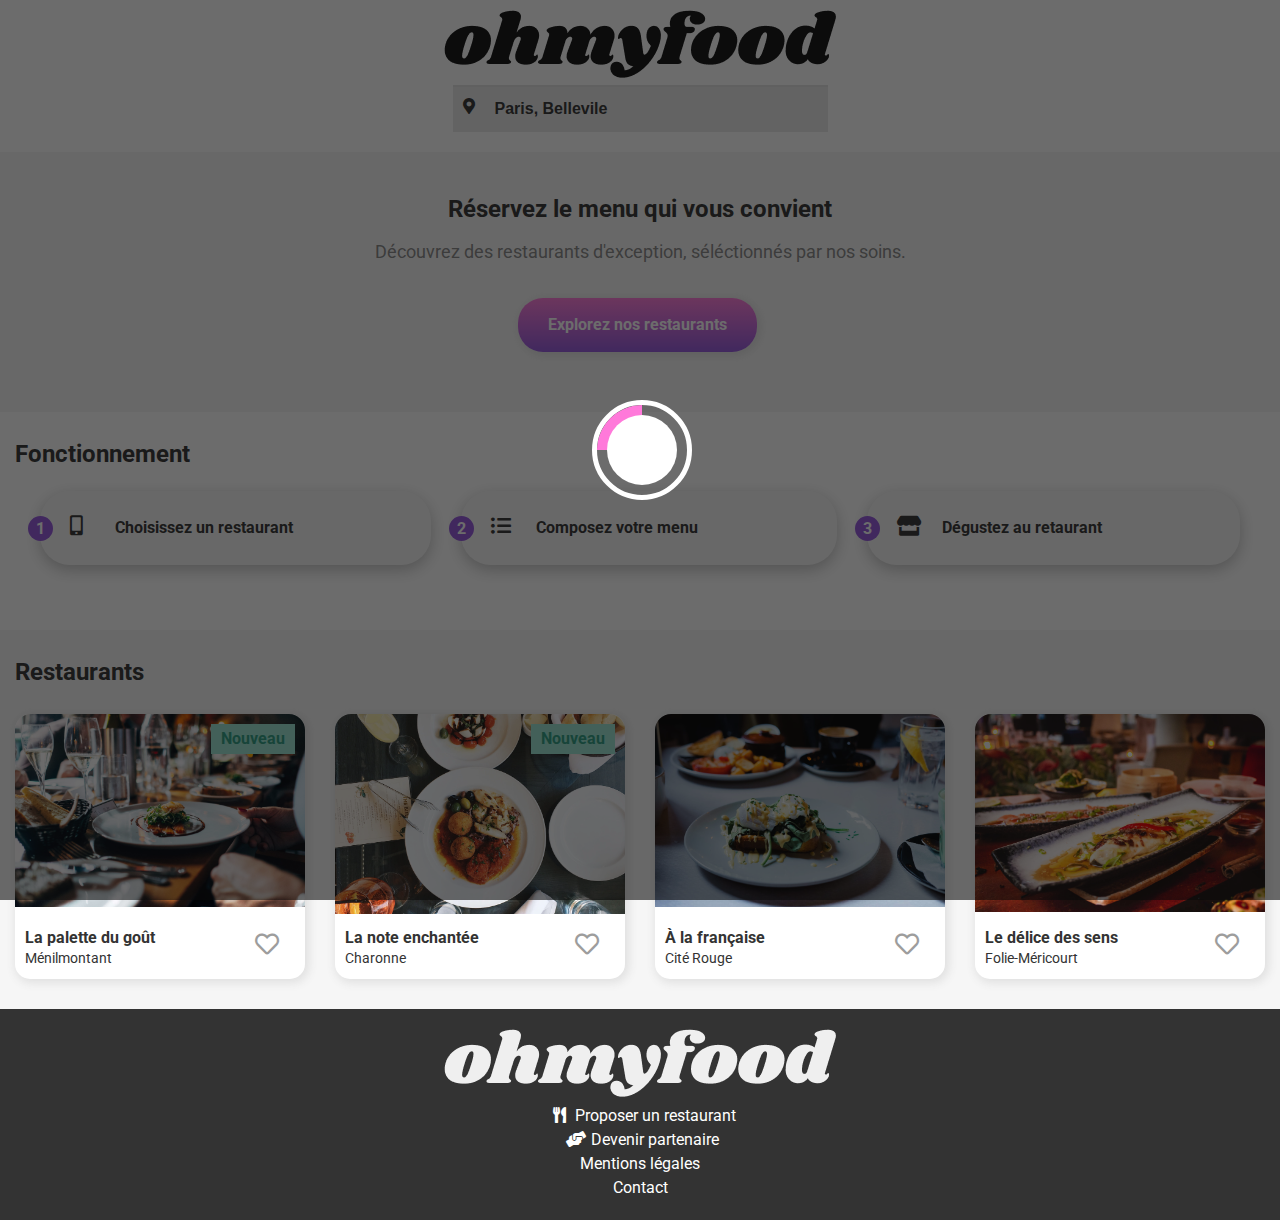
==== commit 3d201d90: "Fix - Change html element" ====
--- a/index.html
+++ b/index.html
@@ -55,7 +55,7 @@
         </header>
 
         <main>
-            <section class="bg-grey reserve fade-1">
+            <article class="bg-grey reserve fade-1">
                 <hgroup>
                     <h1>Réservez le menu qui vous convient</h1>
                     <h2> Découvrez des restaurants d'exception, séléctionnés par nos soins.</h2>
@@ -63,7 +63,7 @@
                 <a class="show-btn button1" href="#">
                     Explorez nos restaurants
                 </a>
-            </section>
+            </article>
             <aside class="menu-step">
                 <h1 class="fade-1">Fonctionnement</h1>
                 <div class="select">
--- a/assets/css/style.css
+++ b/assets/css/style.css
@@ -79,21 +79,24 @@
 mark,
 audio,
 video {
-  margin: 0;
-  padding: 0;
   border: 0;
   font: inherit;
   font-size: 16px;
-  vertical-align: baseline;
+  margin: 0;
+  outline-style: none;
+  padding: 0;
   text-decoration: none;
+  vertical-align: baseline; }
+
+*:focus,
+*:visited,
+*:focus-within,
+*:focus-visible,
+*:hover {
+  border-color: transparent;
+  box-shadow: none;
   outline-style: none; }
 
-*:focus, *:visited, *:focus-within, *:focus-visible, *:hover {
-  outline-style: none;
-  box-shadow: none;
-  border-color: transparent; }
-
-/* HTML5 display-role reset for older browsers */
 article,
 aside,
 details,
@@ -114,23 +117,22 @@
 
 strong {
   font-size: 19px;
-  padding-right: 15px;
-  font-weight: bold; }
+  font-weight: bold;
+  padding-right: 15px; }
 
 *,
 ::after,
 ::before {
   box-sizing: border-box; }
 
-/* Base */
 body {
+  background-color: white;
+  color: #333;
+  font-family: Roboto, sans-serif;
+  font-size: .875rem;
+  line-height: 1.5;
   margin: 0;
-  font-family: Roboto, sans-serif;
-  font-size: 0.875rem;
-  line-height: 1.5;
-  text-align: left;
-  background-color: white;
-  color: #333; }
+  text-align: left; }
 
 a {
   color: #333; }
@@ -188,8 +190,7 @@
 header {
   align-items: center;
   display: flex;
-  flex-direction: column;
-  flex-flow: wrap;
+  flex-flow: column wrap;
   margin: auto;
   max-width: 1440px;
   padding-top: 10px;
@@ -219,6 +220,8 @@
     left: 20px;
     position: absolute;
     top: 30px; }
+  header .logo {
+    margin: auto; }
   header .cover-img {
     height: 270px;
     width: 100%;
@@ -230,7 +233,7 @@
 
 main {
   display: flex;
-  flex-wrap: wrap;
+  flex-flow: column nowrap;
   margin-left: auto;
   margin-right: auto;
   max-width: 1440px; }
@@ -247,12 +250,12 @@
   padding: 30px 10px;
   text-align: center; }
   .reserve h1 {
-    margin-bottom: 15px;
-    padding: 0 50px; }
+    margin: 15px; }
   .reserve h2 {
     color: #888;
     font-size: 1.125rem;
-    font-weight: normal; }
+    font-weight: normal;
+    margin: 20px 15px; }
   .reserve hgroup {
     margin-bottom: 35px; }
   .reserve .button1 {
@@ -321,7 +324,7 @@
   margin-right: -15px;
   padding: 15px; }
   .cards h1 {
-    margin: 15px 0 15px 15px;
+    padding: 15px 0 15px 15px;
     width: 100%; }
   .cards .card {
     background-color: #fff;
--- a/assets/css/media.css
+++ b/assets/css/media.css
@@ -2,29 +2,36 @@
   .home .card {
     flex: 1 0 33%; }
 
+  .reserve {
+    margin: 0; }
+
   .menu .cards {
-    margin-right: 0;
+    align-items: stretch;
+    flex-flow: row wrap;
     margin-left: 0;
-    flex-flow: row wrap;
-    align-items: stretch; }
+    margin-right: 0; }
     .menu .cards > .card {
-      margin-bottom: 15px;
-      flex: 1 0 33%; } }
+      flex: 1 0 33%;
+      margin-bottom: 15px; } }
 @media screen and (max-width: 768px) {
+  header .header-left {
+    width: 100%; }
+    header .header-left .search-location {
+      margin: auto;
+      width: 200px; }
+
   aside .select {
-    flex-flow: column;
-    flex-direction: column; }
+    flex-direction: column;
+    flex-flow: column; }
 
   main .cards {
-    margin-right: 0;
+    flex-flow: row wrap;
     margin-left: 0;
-    flex-flow: column; }
+    margin-right: 0; }
     main .cards > .card {
-      margin-bottom: 15px;
-      flex: 1 0 33%; }
-      main .cards > .card:hover .caption-check-box i {
-        left: 25% !important; } }
-@media all and (max-width: 576px) {
+      flex: 1 0 33%;
+      margin-bottom: 15px; } }
+@media screen and (max-width: 576px) {
   header {
     flex-flow: column; }
     header .logo {
@@ -32,59 +39,63 @@
       padding: 15px;
       text-align: center; }
       header .logo img {
-        width: 60%;
-        object-fit: cover; }
+        object-fit: cover;
+        width: 60%; }
     header .header-left {
       width: 100%; }
     header .search-location {
-      text-align: center;
       flex-direction: row;
       justify-content: center;
+      margin-bottom: 0;
+      margin-left: 70px;
       padding: 5px;
-      margin-bottom: 0;
-      margin-left: 70px; }
+      text-align: center; }
     header .cover-img {
       z-index: -1; }
 
-  .cards {
-    margin-right: 0;
+  .reserve h2 {
+    margin: 0 15px; }
+
+  main .cards {
+    flex-flow: column wrap;
     margin-left: 0;
-    flex-flow: column; }
-    .cards > .card {
-      margin-bottom: 15px;
-      flex: 1 0 0%; }
+    margin-right: 0; }
+    main .cards > .card {
+      flex: 1 0 0;
+      margin-bottom: 15px; }
 
   .menu main {
     border-top-left-radius: 35px;
     border-top-right-radius: 35px;
-    z-index: 999;
-    margin-top: -50px; }
+    margin-top: -50px;
+    z-index: 999; }
     .menu main h1.shrikhand {
-      padding: 30px 10px 20px 15px;
-      font-size: 1.75rem; }
-    .menu main .cards h2.sub-title {
-      font-size: 1.25rem; }
-    .menu main .cards .card {
-      margin: 10px 0;
-      border-radius: 15px;
-      cursor: pointer;
-      display: flex;
-      flex-direction: row; }
-      .menu main .cards .card:hover .caption-check-box i {
-        left: 27%; }
+      font-size: 1.75rem;
+      padding: 30px 10px 20px 15px; }
+    .menu main .cards {
+      flex-flow: column nowrap; }
+      .menu main .cards h2.sub-title {
+        font-size: 1.25rem; }
+      .menu main .cards .card {
+        border-radius: 15px;
+        cursor: pointer;
+        flex-direction: row;
+        margin: 10px 0; }
+        .menu main .cards .card:hover .caption-check-box i {
+          left: 27%; }
 
   aside {
     margin-top: 25px; }
     aside .select {
       display: flex;
+      flex-direction: column;
       flex-flow: column;
-      flex-direction: column;
       padding: 15px;
       position: relative; }
     aside .step-button {
       flex: 0 0 100%;
-      margin-right: 0;
-      margin-left: 0; }
+      margin-left: 0;
+      margin-right: 0; }
 
   footer {
     text-align: left; }
@@ -95,8 +106,6 @@
 @media screen and (max-width: 375px) {
   .menu .cards {
     flex-direction: column;
-    flex-wrap: nowrap; }
-    .menu .cards .card:hover .caption-check-box i {
-      left: 20% !important; } }
+    flex-wrap: nowrap; } }
 
 /*# sourceMappingURL=media.css.map */
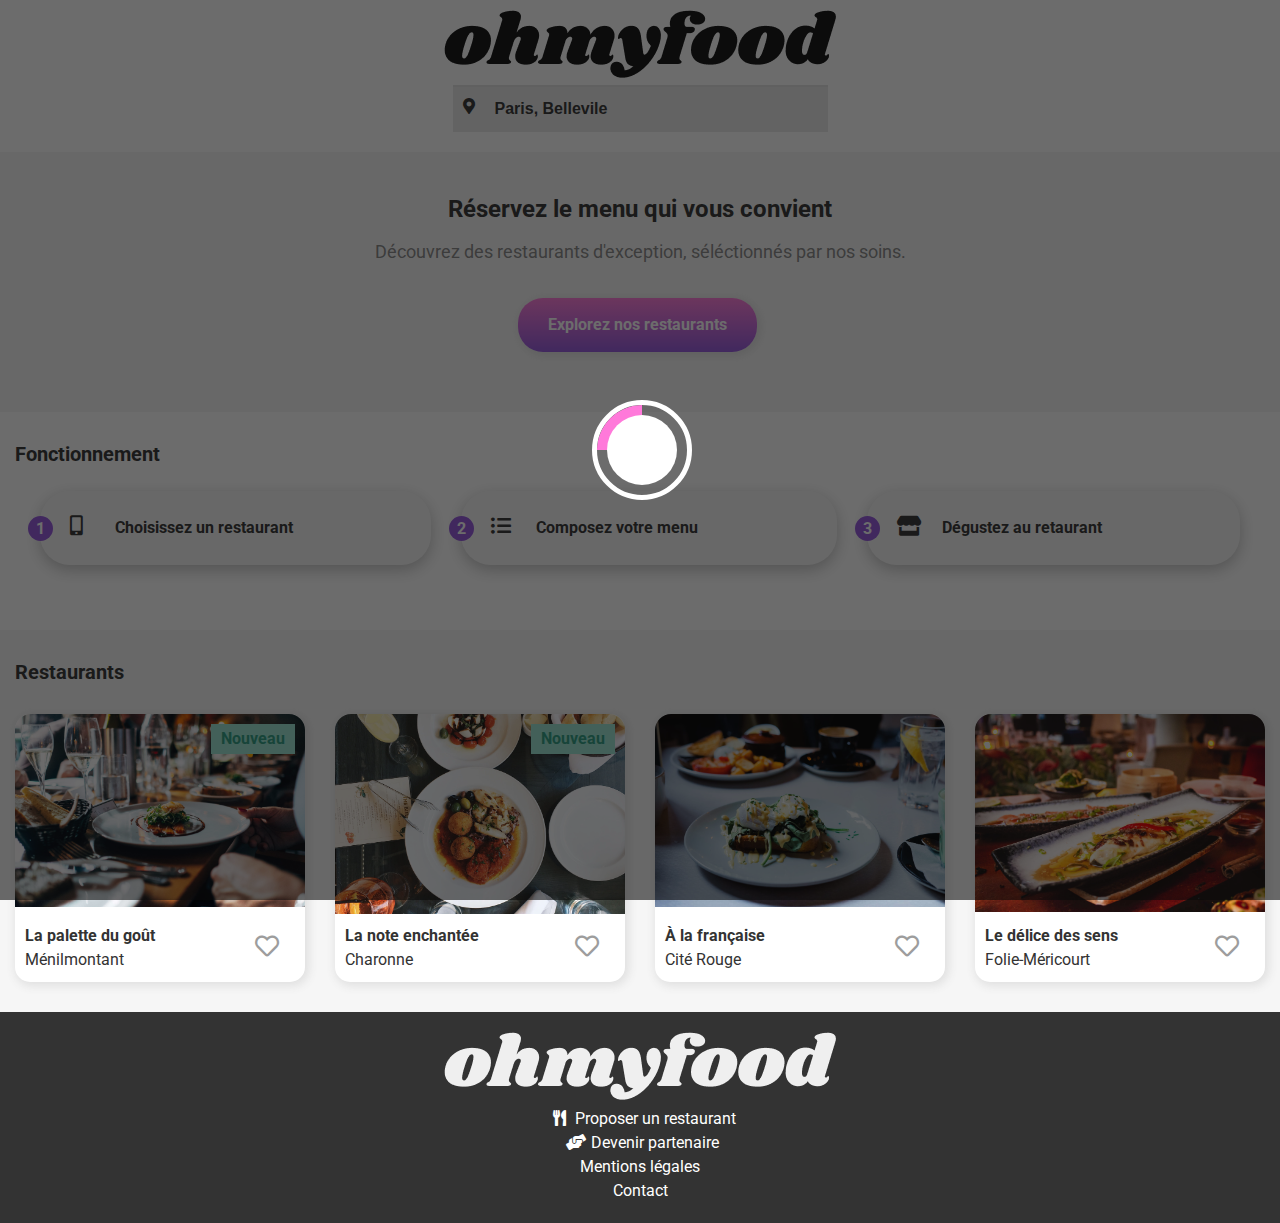
==== commit b51b1f28: "Fix - Change html h3 elements" ====
--- a/index.html
+++ b/index.html
@@ -65,7 +65,7 @@
                 </a>
             </article>
             <aside class="menu-step">
-                <h1 class="fade-1">Fonctionnement</h1>
+                <h2 class="fade-1">Fonctionnement</h2>
                 <div class="select">
                     <a class="step-button fade-2" href="#">
                         <span class="circle-number">1</span>
@@ -86,7 +86,7 @@
             </aside>
             <section>
                 <div class="cards bg-grey fade-4">
-                    <h1 class="restaurants">Restaurants</h1>
+                    <h2 class="restaurants">Restaurants</h2>
                     <article class="card card-img fade-5">
                         <figure class="card-img-header">
                             <img alt="La palette du goût" class="card-img-top"
@@ -95,8 +95,8 @@
                         </figure>
                         <header class="card-content">
                             <hgroup>
-                                <h2><a href="la_palette_du_gout.html" class="strong">La palette du goût</a></h2>
-                                <h3 class="footer">Ménilmontant</h3>
+                                <h3><a href="la_palette_du_gout.html" class="strong">La palette du goût</a></h3>
+                                <h4 class="footer">Ménilmontant</h4>
                             </hgroup>
                             <div class="like">
                                 <i class="far fa-heart default-icon"></i>
@@ -113,8 +113,8 @@
                         </figure>
                         <header class="card-content">
                             <hgroup>
-                                <h2><a href="la_note_enchante.html" class="strong">La note enchantée</a></h2>
-                                <h3 class="footer">Charonne</h3>
+                                <h3><a href="la_note_enchante.html" class="strong">La note enchantée</a></h3>
+                                <h4 class="footer">Charonne</h4>
                             </hgroup>
                             <div class="like">
                                 <i class="far fa-heart default-icon"></i>
@@ -130,8 +130,8 @@
                         </figure>
                         <header class="card-content">
                             <hgroup>
-                                <h2><a href="a_la_francaise.html" class="strong">À la française</a></h2>
-                                <h3 class="footer">Cité Rouge</h3>
+                                <h3><a href="a_la_francaise.html" class="strong">À la française</a></h3>
+                                <h4 class="footer">Cité Rouge</h4>
                             </hgroup>
                             <div class="like">
                                 <i class="far fa-heart default-icon"></i>
@@ -147,8 +147,8 @@
                         </figure>
                         <header class="card-content">
                             <hgroup>
-                                <h2><a href="le_delice_des_sens.html" class="strong">Le délice des sens</a></h2>
-                                <h3 class="footer">Folie-Méricourt</h3>
+                                <h3><a href="le_delice_des_sens.html" class="strong">Le délice des sens</a></h3>
+                                <h4 class="footer">Folie-Méricourt</h4>
                             </hgroup>
                             <div class="like">
                                 <i class="far fa-heart default-icon"></i>
--- a/assets/css/style.css
+++ b/assets/css/style.css
@@ -264,7 +264,7 @@
 aside {
   flex: 0 0 100%;
   padding: 30px 10px; }
-  aside h1 {
+  aside h2 {
     margin-bottom: 10px;
     margin-left: 5px;
     width: 100%; }
@@ -323,7 +323,7 @@
   margin-left: -15px;
   margin-right: -15px;
   padding: 15px; }
-  .cards h1 {
+  .cards h2 {
     padding: 15px 0 15px 15px;
     width: 100%; }
   .cards .card {
@@ -364,9 +364,9 @@
         width: 100%; }
         .cards .card.card-img .card-content hgroup {
           flex: 0 0 85%; }
-    .cards .card h2 {
+    .cards .card h3 {
       font-weight: bold; }
-    .cards .card h3 {
+    .cards .card h4 {
       font-weight: normal; }
 
 .home .card {
@@ -387,7 +387,8 @@
   .menu .cards h2.sub-title {
     font-size: 1rem;
     font-weight: normal;
-    width: 100%; }
+    width: 100%;
+    padding-left: 0; }
     .menu .cards h2.sub-title::after {
       border-bottom: 2px solid #99e2d0;
       content: '';
@@ -408,13 +409,13 @@
       padding: 10px;
       text-overflow: ellipsis;
       white-space: nowrap; }
-    .menu .cards .card h2 {
+    .menu .cards .card h3 {
       font-size: 1.125rem;
       margin: 0 0 5px;
       overflow: hidden;
       text-overflow: ellipsis;
       white-space: nowrap; }
-    .menu .cards .card h3 {
+    .menu .cards .card h4 {
       color: gray;
       font-size: 1rem;
       font-weight: normal;
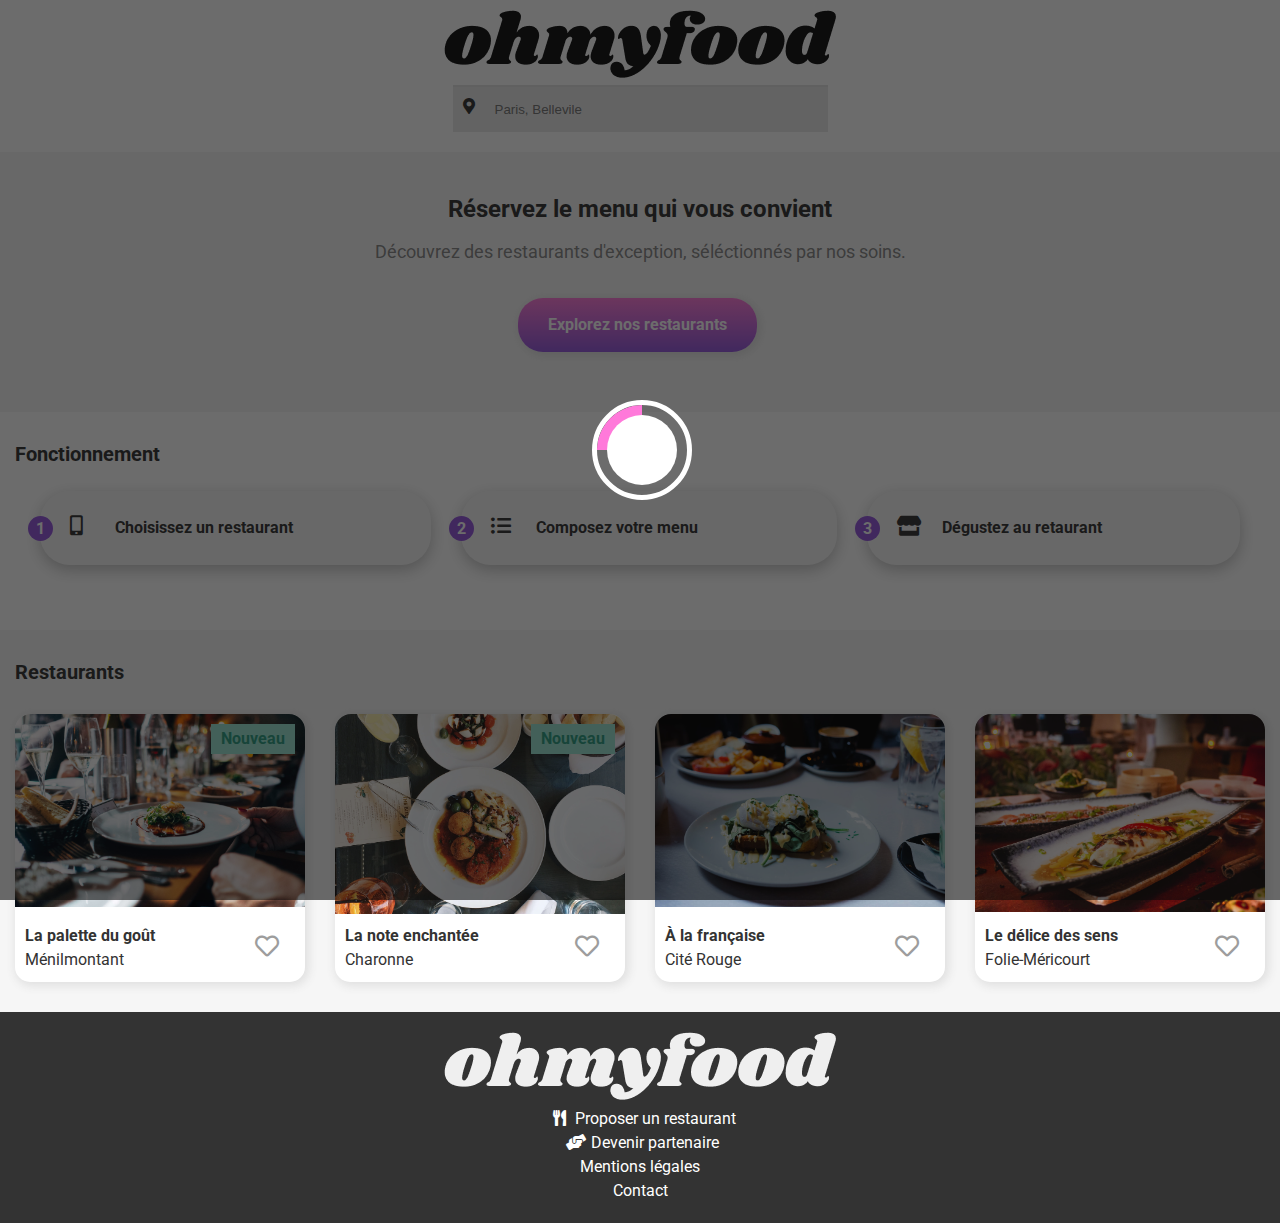
==== commit ae80b263: "FIX - Stylelint conformity" ====
--- a/index.html
+++ b/index.html
@@ -1,186 +1,190 @@
 <!DOCTYPE html>
 <html lang="fr">
-    <head>
-        <meta charset="UTF-8">
-        <link href="https://cdnjs.cloudflare.com/ajax/libs/font-awesome/5.15.1/css/all.min.css" rel="stylesheet"/>
-        <link href="https://fonts.gstatic.com" rel="preconnect">
-        <link href="https://fonts.googleapis.com/css2?family=Roboto:wght@400;500;700&family=Shrikhand&display=swap"
-              rel="stylesheet">
-        <meta name="viewport" content="width=device-width, initial-scale=1.0">
-        <link href="assets/css/style.css" rel="stylesheet"/>
-        <link href="assets/css/media.css" rel="stylesheet"/>
 
-        <!--    Meta Tags-->
-        <title>Bienvenue chez Ohmyfood</title>
-        <meta name="title" content="Bienvenue chez Ohmyfood">
-        <meta name="description"
-              content="Découvrez des restaurants d'exception, séléctionnés par nos soins et réservez le menu qui vous convient"/>
+<head>
+    <meta charset="UTF-8">
+    <link rel="shortcut icon" type="image/x-icon" href="favicon.ico">
+    <link href="https://cdnjs.cloudflare.com/ajax/libs/font-awesome/5.15.1/css/all.min.css" rel="stylesheet" />
+    <link href="https://fonts.gstatic.com" rel="preconnect">
+    <link href="https://fonts.googleapis.com/css2?family=Roboto:wght@400;500;700&family=Shrikhand&display=swap"
+        rel="stylesheet">
+    <meta name="viewport" content="width=device-width, initial-scale=1.0">
+    <link href="assets/css/style.css" rel="stylesheet" />
+    <link href="assets/css/media.css" rel="stylesheet" />
 
-        <!--    Og Graph-->
-        <meta property="og:type" content="website">
-        <meta property="og:url" content="https://www.ohmyfood.com/">
-        <meta property="og:site_name" content="Ohmyfood"/>
-        <meta property="og:title" content="Bienvenue chez Ohmyfood">
-        <meta property="og:description"
-              content="Découvrez des restaurants d'exception, séléctionnés par nos soins et réservez le menu qui vous convient"/>
-        <meta property="og:image" content="https://www.ohmyfood.com/assets/images/logo/ohmyfood.png">
+    <!--    Meta Tags-->
+    <title>Bienvenue chez Ohmyfood</title>
+    <meta name="title" content="Bienvenue chez Ohmyfood">
+    <meta name="description"
+        content="Découvrez des restaurants d'exception, séléctionnés par nos soins et réservez le menu qui vous convient" />
 
-        <!-- Twitter -->
-        <meta property="twitter:card" content="summary_large_image">
-        <meta property="twitter:url" content="https://www.ohmyfood.com/">
-        <meta property="twitter:title" content="Bienvenue chez Ohmyfood">
-        <meta property="twitter:description"
-              content="Découvrez des restaurants d'exception, séléctionnés par nos soins et réservez le menu qui vous convient">
-        <meta property="twitter:image" content="https://www.ohmyfood.com/assets/images/logo/ohmyfood.png">
+    <!--    Og Graph-->
+    <meta property="og:type" content="website">
+    <meta property="og:url" content="https://www.ohmyfood.com/">
+    <meta property="og:site_name" content="Ohmyfood" />
+    <meta property="og:title" content="Bienvenue chez Ohmyfood">
+    <meta property="og:description"
+        content="Découvrez des restaurants d'exception, séléctionnés par nos soins et réservez le menu qui vous convient" />
+    <meta property="og:image" content="https://www.ohmyfood.com/assets/images/logo/ohmyfood.png">
 
-    </head>
-    <body class="home">
+    <!-- Twitter -->
+    <meta property="twitter:card" content="summary_large_image">
+    <meta property="twitter:url" content="https://www.ohmyfood.com/">
+    <meta property="twitter:title" content="Bienvenue chez Ohmyfood">
+    <meta property="twitter:description"
+        content="Découvrez des restaurants d'exception, séléctionnés par nos soins et réservez le menu qui vous convient">
+    <meta property="twitter:image" content="https://www.ohmyfood.com/assets/images/logo/ohmyfood.png">
+
+</head>
+
+<body class="home">
 
     <!--Header-->
-        <header>
+    <header>
+        <div class="logo">
+            <img alt="logo" src="assets/images/logo/ohmyfood.png" />
+        </div>
+        <div class="header-left">
+            <form class="search-location">
+                <div class="icon-wrapper">
+                    <i class="fas fa-map-marker-alt"></i>
+                </div>
+                <div class="input-field">
+                    <input id="search" aria-label="Chercher un restaurant" placeholder="Paris, Bellevile" type="text" />
+                </div>
+            </form>
+
+        </div>
+    </header>
+
+    <main>
+        <article class="bg-grey reserve fade-1">
+            <hgroup>
+                <h1>Réservez le menu qui vous convient</h1>
+                <h2> Découvrez des restaurants d'exception, séléctionnés par nos soins.</h2>
+            </hgroup>
+            <a class="show-btn button1" href="#">
+                Explorez nos restaurants
+            </a>
+        </article>
+        <aside class="menu-step">
+            <h2 class="fade-1">Fonctionnement</h2>
+            <div class="select">
+                <a class="step-button fade-2" href="#">
+                    <span class="circle-number">1</span>
+                    <span class="icon"><i class="fas fa-mobile-alt"></i></span><span class="link-text">Choisissez un
+                        restaurant</span>
+                </a>
+                <a class="step-button fade-2" href="#">
+                    <span class="circle-number">2</span>
+                    <span class="icon"><i class="fas fa-list-ul"></i></span><span class="link-text">Composez votre
+                        menu</span>
+                </a>
+                <a class="step-button fade-3" href="#">
+                    <span class="circle-number">3</span>
+                    <span class="icon"><i class="fas fa-store"></i></span><span class="link-text">Dégustez au
+                        retaurant</span>
+                </a>
+            </div>
+        </aside>
+        <section>
+            <div class="cards bg-grey fade-4">
+                <h2 class="restaurants">Restaurants</h2>
+                <article class="card card-img fade-5">
+                    <figure class="card-img-header">
+                        <img alt="La palette du goût" class="card-img-top"
+                            src="assets/images/restaurants/jay-wennington-N_Y88TWmGwA-unsplash.jpg">
+                        <figcaption class="img-btn-left">Nouveau</figcaption>
+                    </figure>
+                    <header class="card-content">
+                        <hgroup>
+                            <h3><a href="la_palette_du_gout.html" class="strong">La palette du goût</a></h3>
+                            <h4 class="footer">Ménilmontant</h4>
+                        </hgroup>
+                        <div class="like">
+                            <i class="far fa-heart default-icon"></i>
+                            <i class="fas fa-heart hover-icon"></i>
+                        </div>
+                    </header>
+                </article>
+
+                <article class="card card-img fade-6">
+                    <figure class="card-img-header">
+                        <img alt="La note enchantée" class="card-img-top"
+                            src="assets/images/restaurants/stil-u2Lp8tXIcjw-unsplash.jpg">
+                        <figcaption class="img-btn-left">Nouveau</figcaption>
+                    </figure>
+                    <header class="card-content">
+                        <hgroup>
+                            <h3><a href="la_note_enchante.html" class="strong">La note enchantée</a></h3>
+                            <h4 class="footer">Charonne</h4>
+                        </hgroup>
+                        <div class="like">
+                            <i class="far fa-heart default-icon"></i>
+                            <i class="fas fa-heart hover-icon"></i>
+                        </div>
+                    </header>
+                </article>
+
+                <article class="card card-img fade-7">
+                    <figure class="card-img-header">
+                        <img alt="À la française" class="card-img-top"
+                            src="assets/images/restaurants/toa-heftiba-DQKerTsQwi0-unsplash.jpg">
+                    </figure>
+                    <header class="card-content">
+                        <hgroup>
+                            <h3><a href="a_la_francaise.html" class="strong">À la française</a></h3>
+                            <h4 class="footer">Cité Rouge</h4>
+                        </hgroup>
+                        <div class="like">
+                            <i class="far fa-heart default-icon"></i>
+                            <i class="fas fa-heart hover-icon"></i>
+                        </div>
+                    </header>
+                </article>
+
+                <article class="card card-img fade-8">
+                    <figure class="card-img-header">
+                        <img alt="Le délice des sens" class="card-img-top"
+                            src="assets/images/restaurants/louis-hansel-shotsoflouis-qNBGVyOCY8Q-unsplash.jpg">
+                    </figure>
+                    <header class="card-content">
+                        <hgroup>
+                            <h3><a href="le_delice_des_sens.html" class="strong">Le délice des sens</a></h3>
+                            <h4 class="footer">Folie-Méricourt</h4>
+                        </hgroup>
+                        <div class="like">
+                            <i class="far fa-heart default-icon"></i>
+                            <i class="fas fa-heart hover-icon"></i>
+                        </div>
+                    </header>
+                </article>
+            </div>
+        </section>
+    </main>
+    <footer>
+        <div id="f-container" class="fade-9 container">
             <div class="logo">
-                <img alt="logo" src="assets/images/logo/ohmyfood.png"/>
+                <img alt="footer logo" src="assets/images/logo/ohmyfood.png">
             </div>
-            <div class="header-left">
-                <form class="search-location">
-                    <div class="icon-wrapper">
-                        <i class="fas fa-map-marker-alt"></i>
-                    </div>
-                    <div class="input-field">
-                        <input id="search" aria-label="Chercher un restaurant" placeholder="Paris, Bellevile" type="text"/>
-                    </div>
-                </form>
-
-            </div>
-        </header>
-
-        <main>
-            <article class="bg-grey reserve fade-1">
-                <hgroup>
-                    <h1>Réservez le menu qui vous convient</h1>
-                    <h2> Découvrez des restaurants d'exception, séléctionnés par nos soins.</h2>
-                </hgroup>
-                <a class="show-btn button1" href="#">
-                    Explorez nos restaurants
-                </a>
-            </article>
-            <aside class="menu-step">
-                <h2 class="fade-1">Fonctionnement</h2>
-                <div class="select">
-                    <a class="step-button fade-2" href="#">
-                        <span class="circle-number">1</span>
-                        <span class="icon"><i class="fas fa-mobile-alt"></i></span><span
-                            class="link-text">Choisissez un restaurant</span>
-                    </a>
-                    <a class="step-button fade-2" href="#">
-                        <span class="circle-number">2</span>
-                        <span class="icon"><i class="fas fa-list-ul"></i></span><span
-                            class="link-text">Composez votre menu</span>
-                    </a>
-                    <a class="step-button fade-3" href="#">
-                        <span class="circle-number">3</span>
-                        <span class="icon"><i class="fas fa-store"></i></span><span
-                            class="link-text">Dégustez au retaurant</span>
-                    </a>
-                </div>
-            </aside>
-            <section>
-                <div class="cards bg-grey fade-4">
-                    <h2 class="restaurants">Restaurants</h2>
-                    <article class="card card-img fade-5">
-                        <figure class="card-img-header">
-                            <img alt="La palette du goût" class="card-img-top"
-                                 src="assets/images/restaurants/jay-wennington-N_Y88TWmGwA-unsplash.jpg">
-                            <figcaption class="img-btn-left">Nouveau</figcaption>
-                        </figure>
-                        <header class="card-content">
-                            <hgroup>
-                                <h3><a href="la_palette_du_gout.html" class="strong">La palette du goût</a></h3>
-                                <h4 class="footer">Ménilmontant</h4>
-                            </hgroup>
-                            <div class="like">
-                                <i class="far fa-heart default-icon"></i>
-                                <i class="fas fa-heart hover-icon"></i>
-                            </div>
-                        </header>
-                    </article>
-
-                    <article class="card card-img fade-6">
-                        <figure class="card-img-header">
-                            <img alt="La note enchantée" class="card-img-top"
-                                 src="assets/images/restaurants/stil-u2Lp8tXIcjw-unsplash.jpg">
-                            <figcaption class="img-btn-left">Nouveau</figcaption>
-                        </figure>
-                        <header class="card-content">
-                            <hgroup>
-                                <h3><a href="la_note_enchante.html" class="strong">La note enchantée</a></h3>
-                                <h4 class="footer">Charonne</h4>
-                            </hgroup>
-                            <div class="like">
-                                <i class="far fa-heart default-icon"></i>
-                                <i class="fas fa-heart hover-icon"></i>
-                            </div>
-                        </header>
-                    </article>
-
-                    <article class="card card-img fade-7">
-                        <figure class="card-img-header">
-                            <img alt="À la française" class="card-img-top"
-                                 src="assets/images/restaurants/toa-heftiba-DQKerTsQwi0-unsplash.jpg">
-                        </figure>
-                        <header class="card-content">
-                            <hgroup>
-                                <h3><a href="a_la_francaise.html" class="strong">À la française</a></h3>
-                                <h4 class="footer">Cité Rouge</h4>
-                            </hgroup>
-                            <div class="like">
-                                <i class="far fa-heart default-icon"></i>
-                                <i class="fas fa-heart hover-icon"></i>
-                            </div>
-                        </header>
-                    </article>
-
-                    <article class="card card-img fade-8">
-                        <figure class="card-img-header">
-                            <img alt="Le délice des sens" class="card-img-top"
-                                 src="assets/images/restaurants/louis-hansel-shotsoflouis-qNBGVyOCY8Q-unsplash.jpg">
-                        </figure>
-                        <header class="card-content">
-                            <hgroup>
-                                <h3><a href="le_delice_des_sens.html" class="strong">Le délice des sens</a></h3>
-                                <h4 class="footer">Folie-Méricourt</h4>
-                            </hgroup>
-                            <div class="like">
-                                <i class="far fa-heart default-icon"></i>
-                                <i class="fas fa-heart hover-icon"></i>
-                            </div>
-                        </header>
-                    </article>
-                </div>
-            </section>
-        </main>
-        <footer>
-            <div id="f-container" class="fade-9">
-                <div class="logo">
-                    <img alt="footer logo" src="assets/images/logo/ohmyfood.png">
-                </div>
-                <div class="col-3">
-                    <ul class="one footer-icon">
-                        <li><a href="#"><i class="fas fa-utensils"></i>Proposer un restaurant</a></li>
-                        <li><a href="#"><i class="fas fa-hands-helping"></i>Devenir partenaire</a></li>
-                    </ul>
-                    <ul class="one">
-                        <li><a href="#">Mentions légales</a></li>
-                        <li><a href="mailto:test@test.local">Contact</a></li>
-                    </ul>
-                </div>
-            </div>
-        </footer>
-        <div class="loadspinner">
-            <div class="spinner-wrapper">
-                <div class="spinner-cover"></div>
-                <div class="spinner-bar"></div>
+            <div class="col-3">
+                <ul class="one footer-icon">
+                    <li><a href="#"><i class="fas fa-utensils"></i>Proposer un restaurant</a></li>
+                    <li><a href="#"><i class="fas fa-hands-helping"></i>Devenir partenaire</a></li>
+                </ul>
+                <ul class="one">
+                    <li><a href="#">Mentions légales</a></li>
+                    <li><a href="mailto:test@test.local">Contact</a></li>
+                </ul>
             </div>
         </div>
-    </body>
+    </footer>
+    <div class="loadspinner">
+        <div class="spinner-wrapper">
+            <div class="spinner-cover"></div>
+            <div class="spinner-bar"></div>
+        </div>
+    </div>
+</body>
+
 </html>--- a/assets/css/style.css
+++ b/assets/css/style.css
@@ -86,7 +86,8 @@
   outline-style: none;
   padding: 0;
   text-decoration: none;
-  vertical-align: baseline; }
+  vertical-align: baseline;
+}
 
 *:focus,
 *:visited,
@@ -94,8 +95,10 @@
 *:focus-visible,
 *:hover {
   border-color: transparent;
-  box-shadow: none;
-  outline-style: none; }
+  -webkit-box-shadow: none;
+          box-shadow: none;
+  outline-style: none;
+}
 
 article,
 aside,
@@ -108,22 +111,27 @@
 menu,
 nav,
 section {
-  display: block; }
+  display: block;
+}
 
 ol,
 ul {
   list-style: none;
-  padding: 0; }
+  padding: 0;
+}
 
 strong {
   font-size: 19px;
   font-weight: bold;
-  padding-right: 15px; }
+  padding-right: 15px;
+}
 
 *,
 ::after,
 ::before {
-  box-sizing: border-box; }
+  -webkit-box-sizing: border-box;
+          box-sizing: border-box;
+}
 
 body {
   background-color: white;
@@ -132,25 +140,34 @@
   font-size: .875rem;
   line-height: 1.5;
   margin: 0;
-  text-align: left; }
+  text-align: left;
+}
 
 a {
-  color: #333; }
-  a:visited {
-    color: inherit; }
+  color: #333;
+}
+
+a:visited {
+  color: inherit;
+}
 
 .bg-grey {
-  background-color: #f6f6f6; }
+  background-color: #f6f6f6;
+}
 
 .full-width {
-  width: 100%; }
+  width: 100%;
+}
 
 .button1 {
+  background: -webkit-gradient(linear, left top, left bottom, from(#ff79da), to(#9356dc));
   background: linear-gradient(#ff79da, #9356dc);
   border: 0;
   border-radius: 25px;
-  box-shadow: 2px 2px 10px 2px #e0e0e0;
-  box-sizing: border-box;
+  -webkit-box-shadow: 2px 2px 10px 2px #e0e0e0;
+          box-shadow: 2px 2px 10px 2px #e0e0e0;
+  -webkit-box-sizing: border-box;
+          box-sizing: border-box;
   color: #fff;
   cursor: pointer;
   display: inline-block;
@@ -159,446 +176,938 @@
   padding: 15px 30px;
   text-align: center;
   text-decoration: none;
-  transition: all .2s; }
-  .button1:hover {
-    background: linear-gradient(#ff93e1, #a16be0);
-    box-shadow: 0px 5px 15px 0px #9d9d9d; }
+  -webkit-transition: all .2s;
+  transition: all .2s;
+}
+
+.button1:hover {
+  background: -webkit-gradient(linear, left top, left bottom, from(#ff93e1), to(#a16be0));
+  background: linear-gradient(#ff93e1, #a16be0);
+  -webkit-box-shadow: 0 5px 15px 0 #9d9d9d;
+          box-shadow: 0 5px 15px 0 #9d9d9d;
+}
 
 a.button1 {
-  color: #fff; }
+  color: #fff;
+}
 
 h1 {
   font-size: 1.5rem;
   font-weight: bold;
-  line-height: 1; }
-  h1.shrikhand {
-    font-family: Shrikhand, sans-serif;
-    font-weight: normal;
-    padding: 20px 0 20px 20px; }
+  line-height: 1;
+}
+
+h1.shrikhand {
+  font-family: Shrikhand, sans-serif;
+  font-weight: normal;
+  padding: 20px 0 20px 20px;
+}
 
 h2 {
   display: block;
   font-size: 1.25rem;
   font-weight: bold;
   line-height: 1.2;
-  margin: 0; }
+  margin: 0;
+}
 
 h3 {
   font-size: .875rem;
-  font-weight: bold; }
+  font-weight: bold;
+}
 
 header {
-  align-items: center;
+  -webkit-box-align: center;
+      -ms-flex-align: center;
+          align-items: center;
+  display: -webkit-box;
+  display: -ms-flexbox;
   display: flex;
-  flex-flow: column wrap;
+  -webkit-box-orient: vertical;
+  -webkit-box-direction: normal;
+      -ms-flex-flow: column wrap;
+          flex-flow: column wrap;
   margin: auto;
   max-width: 1440px;
   padding-top: 10px;
-  position: relative; }
-  header .header-left {
-    background-color: #e9e9e9;
-    margin-bottom: 20px;
-    width: 375px; }
-  header .search-location {
-    border-top: 2px solid #e0e0e0;
-    display: flex; }
-    header .search-location .icon-wrapper {
-      padding: 8px 10px; }
-    header .search-location .input-field {
-      flex: 1 0 0; }
-      header .search-location .input-field input {
-        background-color: transparent;
-        border: 0;
-        padding: 15px 10px;
-        width: 100%; }
-        header .search-location .input-field input[type="text"]::placeholder {
-          color: #333;
-          font-size: 1rem;
-          font-weight: bold; }
-  header .back-btn {
-    display: block;
-    left: 20px;
-    position: absolute;
-    top: 30px; }
-  header .logo {
-    margin: auto; }
-  header .cover-img {
-    height: 270px;
-    width: 100%;
-    z-index: -1; }
-    header .cover-img img {
-      height: 100%;
-      object-fit: cover;
-      width: 100%; }
+  position: relative;
+}
+
+header .header-left {
+  background-color: #e9e9e9;
+  margin-bottom: 20px;
+  width: 375px;
+}
+
+header .search-location {
+  border-top: 2px solid #e0e0e0;
+  display: -webkit-box;
+  display: -ms-flexbox;
+  display: flex;
+}
+
+header .search-location input {
+  background-color: transparent;
+  border: 0;
+  padding: 15px 10px;
+  width: 100%;
+}
+
+header .search-location .icon-wrapper {
+  padding: 8px 10px;
+}
+
+header .search-location .input-field {
+  -webkit-box-flex: 1;
+      -ms-flex: 1 0 0px;
+          flex: 1 0 0;
+}
+
+header .back-btn {
+  display: block;
+  left: 20px;
+  position: absolute;
+  top: 30px;
+}
+
+header .logo {
+  margin: auto;
+}
+
+header .cover-img {
+  height: 270px;
+  width: 100%;
+  z-index: -1;
+}
+
+header .cover-img img {
+  height: 100%;
+  -o-object-fit: cover;
+     object-fit: cover;
+  width: 100%;
+}
+
+.search-location[type='text']::-webkit-input-placeholder {
+  color: #333;
+  font-size: 1rem;
+  font-weight: bold;
+}
+
+.search-location[type='text']:-ms-input-placeholder {
+  color: #333;
+  font-size: 1rem;
+  font-weight: bold;
+}
+
+.search-location[type='text']::-ms-input-placeholder {
+  color: #333;
+  font-size: 1rem;
+  font-weight: bold;
+}
+
+.search-location[type='text']::placeholder {
+  color: #333;
+  font-size: 1rem;
+  font-weight: bold;
+}
 
 main {
+  display: -webkit-box;
+  display: -ms-flexbox;
   display: flex;
-  flex-flow: column nowrap;
+  -webkit-box-orient: vertical;
+  -webkit-box-direction: normal;
+      -ms-flex-flow: column nowrap;
+          flex-flow: column nowrap;
   margin-left: auto;
   margin-right: auto;
-  max-width: 1440px; }
+  max-width: 1440px;
+}
+
+.reserve {
+  -webkit-box-flex: 0;
+      -ms-flex: 0 0 100%;
+          flex: 0 0 100%;
+  margin: 0 -15px;
+  padding: 30px 10px;
+  text-align: center;
+}
+
+.reserve h1 {
+  margin: 15px;
+}
+
+.reserve h2 {
+  color: #888;
+  font-size: 1.125rem;
+  font-weight: normal;
+  margin: 20px 15px;
+}
+
+.reserve hgroup {
+  margin-bottom: 35px;
+}
+
+.reserve .button1 {
+  margin-bottom: 30px;
+}
+
+aside {
+  -webkit-box-flex: 0;
+      -ms-flex: 0 0 100%;
+          flex: 0 0 100%;
+  padding: 30px 10px;
+}
+
+aside h2 {
+  margin-bottom: 10px;
+  margin-left: 5px;
+  width: 100%;
+}
+
+aside .select {
+  -ms-flex-line-pack: justify;
+      align-content: space-between;
+  display: -webkit-box;
+  display: -ms-flexbox;
+  display: flex;
+  -webkit-box-orient: horizontal;
+  -webkit-box-direction: normal;
+      -ms-flex-direction: row;
+          flex-direction: row;
+  -ms-flex-flow: nowrap;
+      flex-flow: nowrap;
+  padding: 15px;
+  position: relative;
+  width: 100%;
+}
+
+aside .step-button {
+  background-color: #f6f6f6;
+  border-radius: 30px;
+  -webkit-box-shadow: 0 5px 15px 0 #c3c3c3;
+          box-shadow: 0 5px 15px 0 #c3c3c3;
+  -webkit-box-flex: 1;
+      -ms-flex: 1 0 auto;
+          flex: 1 0 auto;
+  margin-bottom: 20px;
+  margin-left: 15px;
+  margin-right: 15px;
+  padding: 25px 15px;
+  position: relative;
+}
+
+aside .step-button .circle-number {
+  background-color: #9356dc;
+  border-radius: 100%;
+  color: #fff;
+  display: block;
+  font-weight: bold;
+  height: 25px;
+  left: -12px;
+  line-height: 1.67;
+  position: absolute;
+  text-align: center;
+  width: 25px;
+}
+
+aside .step-button .icon {
+  display: inline-block;
+  margin: 0 15px;
+  min-width: 30px;
+}
+
+aside .step-button .icon i {
+  font-size: 20px;
+}
+
+aside .step-button .link-text {
+  font-weight: bold;
+}
+
+aside .step-button:hover {
+  background-color: #f2eafb;
+  -webkit-box-shadow: 2px 2px 10px 2px #e4d5f6;
+          box-shadow: 2px 2px 10px 2px #e4d5f6;
+}
+
+aside .step-button:hover .icon {
+  color: #9356dc;
+}
+
+.home main > section {
+  -webkit-box-flex: 1;
+      -ms-flex: 1 0 0px;
+          flex: 1 0 0;
+}
+
+.home main .card {
+  -webkit-box-flex: 1;
+      -ms-flex: 1 0 0px;
+          flex: 1 0 0;
+}
+
+.cards {
+  display: -webkit-box;
+  display: -ms-flexbox;
+  display: flex;
+  -webkit-box-orient: horizontal;
+  -webkit-box-direction: normal;
+      -ms-flex-flow: row wrap;
+          flex-flow: row wrap;
+  -ms-flex-wrap: wrap;
+      flex-wrap: wrap;
+  height: 100%;
+  margin-left: -15px;
+  margin-right: -15px;
+  padding: 15px;
+}
+
+.cards h2 {
+  padding: 15px 0 15px 15px;
+  width: 100%;
+}
+
+.card {
+  background-color: #fff;
+  -webkit-box-shadow: 2px 2px 10px 2px #e0e0e0;
+          box-shadow: 2px 2px 10px 2px #e0e0e0;
+  display: -webkit-box;
+  display: -ms-flexbox;
+  display: flex;
+  -webkit-box-flex: 1;
+      -ms-flex: 1 0 25%;
+          flex: 1 0 25%;
+  -webkit-box-orient: vertical;
+  -webkit-box-direction: normal;
+      -ms-flex-direction: column;
+          flex-direction: column;
+  margin: 15px;
+  min-width: 0;
+  position: relative;
+  word-wrap: break-word;
+}
+
+.card h3 {
+  font-weight: bold;
+}
+
+.card h4 {
+  font-weight: normal;
+}
 
 .menu main {
   border-top-left-radius: 30px;
   border-top-right-radius: 30px;
   margin-top: -40px;
-  z-index: 999; }
-
-.reserve {
-  flex: 0 0 100%;
-  margin: 0 -15px;
-  padding: 30px 10px;
-  text-align: center; }
-  .reserve h1 {
-    margin: 15px; }
-  .reserve h2 {
-    color: #888;
-    font-size: 1.125rem;
-    font-weight: normal;
-    margin: 20px 15px; }
-  .reserve hgroup {
-    margin-bottom: 35px; }
-  .reserve .button1 {
-    margin-bottom: 30px; }
-
-aside {
-  flex: 0 0 100%;
-  padding: 30px 10px; }
-  aside h2 {
-    margin-bottom: 10px;
-    margin-left: 5px;
-    width: 100%; }
-  aside .select {
-    align-content: space-between;
-    display: flex;
-    flex-direction: row;
-    flex-flow: nowrap;
-    padding: 15px;
-    position: relative;
-    width: 100%; }
-  aside .step-button {
-    background-color: #f6f6f6;
-    border-radius: 30px;
-    box-shadow: 0px 5px 15px 0px #c3c3c3;
-    flex: 1 0 auto;
-    margin-bottom: 20px;
-    margin-left: 15px;
-    margin-right: 15px;
-    padding: 25px 15px;
-    position: relative; }
-    aside .step-button .circle-number {
-      background-color: #9356dc;
-      border-radius: 100%;
-      color: #fff;
-      display: block;
-      font-weight: bold;
-      height: 25px;
-      left: -12px;
-      line-height: 1.67;
-      position: absolute;
-      text-align: center;
-      width: 25px; }
-    aside .step-button .icon {
-      display: inline-block;
-      margin: 0 15px;
-      min-width: 30px; }
-      aside .step-button .icon i {
-        font-size: 20px; }
-    aside .step-button .link-text {
-      font-weight: bold; }
-    aside .step-button:hover {
-      background-color: #f2eafb;
-      box-shadow: 2px 2px 10px 2px #e4d5f6; }
-      aside .step-button:hover .icon {
-        color: #9356dc; }
-
-.home main > section {
-  flex: 1 0 0; }
-
-.cards {
-  display: flex;
-  flex-flow: row wrap;
-  flex-wrap: wrap;
-  height: 100%;
-  margin-left: -15px;
-  margin-right: -15px;
-  padding: 15px; }
-  .cards h2 {
-    padding: 15px 0 15px 15px;
-    width: 100%; }
-  .cards .card {
-    background-color: #fff;
-    box-shadow: 2px 2px 10px 2px #e0e0e0;
-    display: flex;
-    flex: 1 0 25%;
-    flex-direction: column;
-    margin: 15px;
-    min-width: 0;
-    position: relative;
-    word-wrap: break-word; }
-    .cards .card.card-img {
-      border-radius: 15px; }
-      .cards .card.card-img .card-img-header {
-        max-height: 200px;
-        position: relative; }
-        .cards .card.card-img .card-img-header .img-btn-left {
-          background-color: #99e2d0;
-          color: #2c9c81;
-          font-weight: bold;
-          padding: 3px 10px;
-          position: absolute;
-          right: 10px;
-          top: 10px;
-          z-index: 999; }
-      .cards .card.card-img img {
-        border-top-left-radius: 1em;
-        border-top-right-radius: 1em;
-        max-height: 200px;
-        object-fit: cover;
-        width: 100%; }
-      .cards .card.card-img .card-content {
-        display: flex;
-        flex-direction: row;
-        flex-wrap: nowrap;
-        padding: 10px;
-        width: 100%; }
-        .cards .card.card-img .card-content hgroup {
-          flex: 0 0 85%; }
-    .cards .card h3 {
-      font-weight: bold; }
-    .cards .card h4 {
-      font-weight: normal; }
-
-.home .card {
-  flex: 1 0 0; }
+  z-index: 999;
+}
+
+.menu .cards {
+  background-color: transparent;
+  -webkit-box-orient: horizontal;
+  -webkit-box-direction: normal;
+      -ms-flex-flow: row wrap;
+          flex-flow: row wrap;
+  margin-left: 0;
+  margin-right: 0;
+}
 
 .menu .restaurant-title {
   position: relative;
-  width: 100%; }
-  .menu .restaurant-title .like {
-    position: absolute;
-    right: 30px;
-    top: 30px; }
-.menu .cards {
-  background-color: transparent;
-  flex-flow: row wrap;
-  margin-left: 0;
-  margin-right: 0; }
-  .menu .cards h2.sub-title {
-    font-size: 1rem;
-    font-weight: normal;
-    width: 100%;
-    padding-left: 0; }
-    .menu .cards h2.sub-title::after {
-      border-bottom: 2px solid #99e2d0;
-      content: '';
-      display: block;
-      padding-top: 3px;
-      width: 40px; }
-  .menu .cards .card {
-    border-radius: 15px;
-    cursor: pointer;
-    display: flex;
-    flex-direction: row;
-    flex-wrap: nowrap;
-    justify-content: space-between;
-    overflow: hidden; }
-    .menu .cards .card hgroup {
-      flex: 1;
-      overflow: hidden;
-      padding: 10px;
-      text-overflow: ellipsis;
-      white-space: nowrap; }
-    .menu .cards .card h3 {
-      font-size: 1.125rem;
-      margin: 0 0 5px;
-      overflow: hidden;
-      text-overflow: ellipsis;
-      white-space: nowrap; }
-    .menu .cards .card h4 {
-      color: gray;
-      font-size: 1rem;
-      font-weight: normal;
-      overflow: hidden;
-      text-overflow: ellipsis;
-      white-space: nowrap; }
-    .menu .cards .card .caption-check-box {
-      border-bottom-right-radius: 15px;
-      border-top-right-radius: 15px;
-      display: none;
-      position: relative; }
-      .menu .cards .card .caption-check-box i {
-        color: #fff;
-        font-size: 24px;
-        transform: rotate(360deg); }
-    .menu .cards .card .price {
-      align-items: center;
-      display: flex;
-      font-size: 1.125rem;
-      font-weight: bold;
-      justify-content: flex-end;
-      padding-right: 10px;
-      text-align: right; }
-.menu .order {
+  width: 100%;
+}
+
+.menu .restaurant-title .like {
+  position: absolute;
+  right: 30px;
+  top: 30px;
+}
+
+.menu .sub-title {
+  font-size: 1rem;
+  font-weight: normal;
+  padding-left: 0;
+  width: 100%;
+}
+
+.menu .sub-title::after {
+  border-bottom: 2px solid #99e2d0;
+  content: '';
+  display: block;
+  padding-top: 3px;
+  width: 40px;
+}
+
+.card-img {
+  border-radius: 15px;
+}
+
+.card-img .card-img-header {
+  max-height: 200px;
+  position: relative;
+}
+
+.card-img .card-img-header .img-btn-left {
+  background-color: #99e2d0;
+  color: #2c9c81;
+  font-weight: bold;
+  padding: 3px 10px;
+  position: absolute;
+  right: 10px;
+  top: 10px;
+  z-index: 999;
+}
+
+.card-img img {
+  border-top-left-radius: 1em;
+  border-top-right-radius: 1em;
+  max-height: 200px;
+  -o-object-fit: cover;
+     object-fit: cover;
+  width: 100%;
+}
+
+.card-img .card-content {
+  display: -webkit-box;
+  display: -ms-flexbox;
+  display: flex;
+  -webkit-box-orient: horizontal;
+  -webkit-box-direction: normal;
+      -ms-flex-direction: row;
+          flex-direction: row;
+  -ms-flex-wrap: nowrap;
+      flex-wrap: nowrap;
+  padding: 10px;
+  width: 100%;
+}
+
+.card-img .card-content hgroup {
+  -webkit-box-flex: 0;
+      -ms-flex: 0 0 85%;
+          flex: 0 0 85%;
+}
+
+.card-menu {
+  border-radius: 15px;
+  cursor: pointer;
+  display: -webkit-box;
+  display: -ms-flexbox;
+  display: flex;
+  -webkit-box-orient: horizontal;
+  -webkit-box-direction: normal;
+      -ms-flex-direction: row;
+          flex-direction: row;
+  -ms-flex-wrap: nowrap;
+      flex-wrap: nowrap;
+  -webkit-box-pack: justify;
+      -ms-flex-pack: justify;
+          justify-content: space-between;
+  overflow: hidden;
+}
+
+.card-menu hgroup {
+  -webkit-box-flex: 1;
+      -ms-flex: 1;
+          flex: 1;
+  overflow: hidden;
+  padding: 10px;
+  text-overflow: ellipsis;
+  white-space: nowrap;
+}
+
+.card-menu h3 {
+  font-size: 1.125rem;
+  margin: 0 0 5px;
+  overflow: hidden;
+  text-overflow: ellipsis;
+  white-space: nowrap;
+}
+
+.card-menu h4 {
+  color: #333;
+  font-size: 1rem;
+  font-weight: normal;
+  overflow: hidden;
+  text-overflow: ellipsis;
+  white-space: nowrap;
+}
+
+.card-menu .caption-check-box {
+  border-bottom-right-radius: 15px;
+  border-top-right-radius: 15px;
+  display: none;
+  position: relative;
+}
+
+.card-menu .caption-check-box i {
+  color: #fff;
+  font-size: 24px;
+  -webkit-transform: rotate(360deg);
+          transform: rotate(360deg);
+}
+
+.card-menu .price {
+  -webkit-box-align: center;
+      -ms-flex-align: center;
+          align-items: center;
+  display: -webkit-box;
+  display: -ms-flexbox;
+  display: flex;
+  font-size: 1.125rem;
+  font-weight: bold;
+  -webkit-box-pack: end;
+      -ms-flex-pack: end;
+          justify-content: flex-end;
+  padding-right: 10px;
+  text-align: right;
+}
+
+.order {
   margin-bottom: 20px;
-  text-align: center; }
+  text-align: center;
+}
 
 footer {
   background-color: #333;
   color: #fff;
   padding: 20px;
-  text-align: center; }
-  footer a {
-    color: #fff; }
-  footer #f-container {
-    margin: auto;
-    max-width: 100%; }
-  footer .logo img {
-    filter: invert(1); }
-  footer .col-3 {
-    display: flex;
-    flex-direction: column; }
-  footer .one {
-    flex: 1 0 50%; }
-  footer .footer-icon i {
-    min-width: 30px; }
+  text-align: center;
+}
+
+footer a {
+  color: #fff;
+}
+
+footer .container {
+  margin: auto;
+  max-width: 100%;
+}
+
+footer .logo img {
+  -webkit-filter: invert(1);
+          filter: invert(1);
+}
+
+footer .col-3 {
+  display: -webkit-box;
+  display: -ms-flexbox;
+  display: flex;
+  -webkit-box-orient: vertical;
+  -webkit-box-direction: normal;
+      -ms-flex-direction: column;
+          flex-direction: column;
+}
+
+footer .one {
+  -webkit-box-flex: 1;
+      -ms-flex: 1 0 50%;
+          flex: 1 0 50%;
+}
+
+footer .footer-icon i {
+  min-width: 30px;
+}
+
+@-webkit-keyframes check-box {
+  10% {
+    -webkit-transform: rotate(-90deg);
+            transform: rotate(-90deg);
+  }
+  20% {
+    -webkit-transform: rotate(-75deg) scale(1.03);
+            transform: rotate(-75deg) scale(1.03);
+  }
+  40% {
+    -webkit-transform: rotate(-60deg) scale(1.08);
+            transform: rotate(-60deg) scale(1.08);
+  }
+  60% {
+    -webkit-transform: rotate(-45deg) scale(1.15);
+            transform: rotate(-45deg) scale(1.15);
+  }
+  80% {
+    -webkit-transform: rotate(-30deg) scale(1.08);
+            transform: rotate(-30deg) scale(1.08);
+  }
+  100% {
+    -webkit-transform: rotate(5deg) scale(1);
+            transform: rotate(5deg) scale(1);
+  }
+}
 
 @keyframes check-box {
+  10% {
+    -webkit-transform: rotate(-90deg);
+            transform: rotate(-90deg);
+  }
+  20% {
+    -webkit-transform: rotate(-75deg) scale(1.03);
+            transform: rotate(-75deg) scale(1.03);
+  }
+  40% {
+    -webkit-transform: rotate(-60deg) scale(1.08);
+            transform: rotate(-60deg) scale(1.08);
+  }
+  60% {
+    -webkit-transform: rotate(-45deg) scale(1.15);
+            transform: rotate(-45deg) scale(1.15);
+  }
+  80% {
+    -webkit-transform: rotate(-30deg) scale(1.08);
+            transform: rotate(-30deg) scale(1.08);
+  }
+  100% {
+    -webkit-transform: rotate(5deg) scale(1);
+            transform: rotate(5deg) scale(1);
+  }
+}
+
+@-webkit-keyframes caption-check-box {
   0% {
-    transform: rotate(-90deg); }
+    opacity: .5;
+    -webkit-transform: translate(50px, 0);
+            transform: translate(50px, 0);
+  }
+  20% {
+    opacity: .6;
+    -webkit-transform: translate(30px, 0);
+            transform: translate(30px, 0);
+  }
   40% {
-    transform: rotate(-55deg); }
-  70% {
-    transform: rotate(-30deg); }
+    opacity: .7;
+    -webkit-transform: translate(20px, 0);
+            transform: translate(20px, 0);
+  }
+  60% {
+    opacity: .8;
+    -webkit-transform: translate(15px, 0);
+            transform: translate(15px, 0);
+  }
+  80% {
+    opacity: .9;
+    -webkit-transform: translate(7px, 0);
+            transform: translate(7px, 0);
+  }
   100% {
-    transform: rotate(5deg); } }
+    opacity: 1;
+    -webkit-transform: translate(1px, 0);
+            transform: translate(1px, 0);
+  }
+}
+
 @keyframes caption-check-box {
   0% {
-    opacity: .4;
-    transform: translate(15px, 0); }
+    opacity: .5;
+    -webkit-transform: translate(50px, 0);
+            transform: translate(50px, 0);
+  }
+  20% {
+    opacity: .6;
+    -webkit-transform: translate(30px, 0);
+            transform: translate(30px, 0);
+  }
   40% {
-    opacity: .6;
-    transform: translate(10px, 0); }
-  70% {
+    opacity: .7;
+    -webkit-transform: translate(20px, 0);
+            transform: translate(20px, 0);
+  }
+  60% {
     opacity: .8;
-    transform: translate(6px, 0); }
+    -webkit-transform: translate(15px, 0);
+            transform: translate(15px, 0);
+  }
+  80% {
+    opacity: .9;
+    -webkit-transform: translate(7px, 0);
+            transform: translate(7px, 0);
+  }
   100% {
     opacity: 1;
-    transform: translate(1px, 0); } }
+    -webkit-transform: translate(1px, 0);
+            transform: translate(1px, 0);
+  }
+}
+
+@-webkit-keyframes caption-check-box-price {
+  0% {
+    -webkit-transform: translate(50px, 0);
+            transform: translate(50px, 0);
+  }
+  40% {
+    -webkit-transform: translate(25px, 0);
+            transform: translate(25px, 0);
+  }
+  70% {
+    -webkit-transform: translate(12px, 0);
+            transform: translate(12px, 0);
+  }
+  100% {
+    -webkit-transform: translate(1px, 0);
+            transform: translate(1px, 0);
+  }
+}
+
+@keyframes caption-check-box-price {
+  0% {
+    -webkit-transform: translate(50px, 0);
+            transform: translate(50px, 0);
+  }
+  40% {
+    -webkit-transform: translate(25px, 0);
+            transform: translate(25px, 0);
+  }
+  70% {
+    -webkit-transform: translate(12px, 0);
+            transform: translate(12px, 0);
+  }
+  100% {
+    -webkit-transform: translate(1px, 0);
+            transform: translate(1px, 0);
+  }
+}
+
+@-webkit-keyframes fadein {
+  from {
+    -webkit-transform: scale(0.1);
+            transform: scale(0.1);
+  }
+  to {
+    -webkit-transform: scale(1);
+            transform: scale(1);
+  }
+}
+
 @keyframes fadein {
   from {
-    opacity: 0; }
+    -webkit-transform: scale(0.1);
+            transform: scale(0.1);
+  }
   to {
-    opacity: 1; } }
+    -webkit-transform: scale(1);
+            transform: scale(1);
+  }
+}
+
+@-webkit-keyframes loadspinner {
+  100% {
+    opacity: 0;
+    z-index: -10;
+  }
+}
+
 @keyframes loadspinner {
   100% {
     opacity: 0;
-    z-index: -10; } }
+    z-index: -10;
+  }
+}
+
+@-webkit-keyframes spinner {
+  0% {
+    background: #fface8;
+    -webkit-transform: rotate(0deg);
+            transform: rotate(0deg);
+  }
+  50% {
+    background: #ff79da;
+    -webkit-transform: rotate(180deg);
+            transform: rotate(180deg);
+  }
+  100% {
+    background: #fface8;
+    -webkit-transform: rotate(360deg);
+            transform: rotate(360deg);
+  }
+}
+
 @keyframes spinner {
   0% {
     background: #fface8;
-    transform: rotate(0deg); }
+    -webkit-transform: rotate(0deg);
+            transform: rotate(0deg);
+  }
   50% {
     background: #ff79da;
-    transform: rotate(180deg); }
+    -webkit-transform: rotate(180deg);
+            transform: rotate(180deg);
+  }
   100% {
     background: #fface8;
-    transform: rotate(360deg); } }
-.menu .card:hover hgroup {
-  flex: 1;
+    -webkit-transform: rotate(360deg);
+            transform: rotate(360deg);
+  }
+}
+
+.card-menu:hover {
+  -webkit-box-shadow: 0 5px 15px 0 #9d9d9d;
+          box-shadow: 0 5px 15px 0 #9d9d9d;
+}
+
+.card-menu:hover hgroup {
+  -webkit-box-flex: 1;
+      -ms-flex: 1;
+          flex: 1;
   overflow: hidden;
   text-overflow: ellipsis;
-  white-space: nowrap; }
-.menu .card:hover .price {
-  min-width: 50px; }
-.menu .card:hover .caption-check-box {
-  animation: caption-check-box ease .3s;
-  animation-fill-mode: forwards;
-  animation-iteration-count: 1;
+  white-space: nowrap;
+}
+
+.card-menu:hover .price {
+  -webkit-animation: caption-check-box-price ease .3s;
+          animation: caption-check-box-price ease .3s;
+  -webkit-animation-fill-mode: forwards;
+          animation-fill-mode: forwards;
+  -webkit-animation-iteration-count: 1;
+          animation-iteration-count: 1;
+  min-width: 50px;
+}
+
+.card-menu:hover .caption-check-box {
+  -webkit-animation: caption-check-box ease .3s;
+          animation: caption-check-box ease .3s;
+  -webkit-animation-fill-mode: forwards;
+          animation-fill-mode: forwards;
+  -webkit-animation-iteration-count: 1;
+          animation-iteration-count: 1;
   background-color: #99e2d0;
   display: block;
-  flex: 0 0 15%;
+  -webkit-box-flex: 0;
+      -ms-flex: 0 0 15%;
+          flex: 0 0 15%;
   max-width: 50px;
   overflow: hidden;
-  transform-origin: 50% 50%; }
-.menu .card:hover .fa-check-circle {
-  animation: check-box ease .25s;
-  animation-iteration-count: 1;
+  -webkit-transform-origin: 50% 50%;
+          transform-origin: 50% 50%;
+}
+
+.card-menu:hover .fa-check-circle {
+  -webkit-animation: check-box ease .5s;
+          animation: check-box ease .5s;
+  -webkit-animation-iteration-count: 1;
+          animation-iteration-count: 1;
   left: 27%;
   position: absolute;
-  top: 30%; }
+  top: 30%;
+}
 
 .like {
-  position: relative; }
-  .like .hover-icon {
-    left: 0;
-    opacity: 0;
-    position: absolute; }
-  .like i {
-    color: #9d9d9d;
-    font-size: 24px;
-    left: 50%; }
-  .like:hover {
-    cursor: pointer;
-    overflow: hidden; }
-    .like:hover .default-icon {
-      opacity: 0;
-      transition: all .5s 0s ease; }
-    .like:hover .hover-icon {
-      color: #9356dc;
-      opacity: 1;
-      transition: all .5s 0s ease;
-      z-index: 999; }
+  position: relative;
+}
+
+.like .hover-icon {
+  left: 0;
+  opacity: 0;
+  position: absolute;
+}
+
+.like i {
+  color: #9d9d9d;
+  font-size: 24px;
+  left: 50%;
+}
+
+.like:hover {
+  cursor: pointer;
+  overflow: hidden;
+}
+
+.like:hover .default-icon {
+  opacity: 0;
+  -webkit-transition: .5s 0s ease;
+  transition: .5s 0s ease;
+}
+
+.like:hover .hover-icon {
+  color: #9356dc;
+  opacity: 1;
+  -webkit-transition: .5s 0s ease;
+  transition: .5s 0s ease;
+  z-index: 999;
+}
 
 .fade-1 {
-  animation: fadein 0.3s; }
+  -webkit-animation: fadein 0.4s;
+          animation: fadein 0.4s;
+}
 
 .fade-2 {
-  animation: fadein 0.6s; }
+  -webkit-animation: fadein 0.8s;
+          animation: fadein 0.8s;
+}
 
 .fade-3 {
-  animation: fadein 0.9s; }
+  -webkit-animation: fadein 1.2s;
+          animation: fadein 1.2s;
+}
 
 .fade-4 {
-  animation: fadein 1.2s; }
+  -webkit-animation: fadein 1.6s;
+          animation: fadein 1.6s;
+}
 
 .fade-5 {
-  animation: fadein 1.5s; }
+  -webkit-animation: fadein 2s;
+          animation: fadein 2s;
+}
 
 .fade-6 {
-  animation: fadein 1.8s; }
+  -webkit-animation: fadein 2.4s;
+          animation: fadein 2.4s;
+}
 
 .fade-7 {
-  animation: fadein 2.1s; }
+  -webkit-animation: fadein 2.8s;
+          animation: fadein 2.8s;
+}
 
 .fade-8 {
-  animation: fadein 2.4s; }
+  -webkit-animation: fadein 3.2s;
+          animation: fadein 3.2s;
+}
 
 .fade-9 {
-  animation: fadein 2.7s; }
+  -webkit-animation: fadein 3.6s;
+          animation: fadein 3.6s;
+}
 
 .fade-10 {
-  animation: fadein 3s; }
+  -webkit-animation: fadein 4s;
+          animation: fadein 4s;
+}
 
 .fade-11 {
-  animation: fadein 3.3s; }
+  -webkit-animation: fadein 4.4s;
+          animation: fadein 4.4s;
+}
 
 .fade-12 {
-  animation: fadein 3.6s; }
+  -webkit-animation: fadein 4.8s;
+          animation: fadein 4.8s;
+}
 
 .fade-13 {
-  animation: fadein 3.9s; }
+  -webkit-animation: fadein 5.2s;
+          animation: fadein 5.2s;
+}
 
 .fade-14 {
-  animation: fadein 4.2s; }
+  -webkit-animation: fadein 5.6s;
+          animation: fadein 5.6s;
+}
 
 .fade-15 {
-  animation: fadein 4.5s; }
+  -webkit-animation: fadein 6s;
+          animation: fadein 6s;
+}
 
 .loadspinner {
-  animation: loadspinner 2s;
-  animation-delay: 1s;
-  animation-fill-mode: both;
+  -webkit-animation: loadspinner 2s;
+          animation: loadspinner 2s;
+  -webkit-animation-delay: 1s;
+          animation-delay: 1s;
+  -webkit-animation-fill-mode: both;
+          animation-fill-mode: both;
   background-color: rgba(10, 10, 10, 0.6);
   bottom: 0;
   left: 0;
@@ -606,38 +1115,48 @@
   right: 0;
   text-align: center;
   top: 0;
-  z-index: 999; }
-  .loadspinner::before {
-    content: '';
-    display: inline-block;
-    height: 100%;
-    vertical-align: middle; }
-  .loadspinner .spinner-wrapper {
-    border: 5px solid #fff;
-    border-radius: 50%;
-    display: inline-block;
-    height: 100px;
-    overflow: hidden;
-    padding: 10px;
-    position: relative;
-    vertical-align: middle;
-    width: 100px; }
-    .loadspinner .spinner-wrapper .spinner-cover {
-      background: #fff;
-      border-radius: 50%;
-      height: 100%;
-      position: relative;
-      width: 100%;
-      z-index: 2; }
-    .loadspinner .spinner-wrapper .spinner-bar {
-      animation: spinner 2s linear infinite;
-      background: #ff79da;
-      border-radius: 100% 0 0;
-      height: 50%;
-      left: 0;
-      position: absolute;
-      top: 0;
-      transform-origin: 100% 100%;
-      width: 50%; }
-
-/*# sourceMappingURL=style.css.map */
+  z-index: 999;
+}
+
+.loadspinner::before {
+  content: '';
+  display: inline-block;
+  height: 100%;
+  vertical-align: middle;
+}
+
+.loadspinner .spinner-wrapper {
+  border: 5px solid #fff;
+  border-radius: 50%;
+  display: inline-block;
+  height: 100px;
+  overflow: hidden;
+  padding: 10px;
+  position: relative;
+  vertical-align: middle;
+  width: 100px;
+}
+
+.loadspinner .spinner-wrapper .spinner-cover {
+  background: #fff;
+  border-radius: 50%;
+  height: 100%;
+  position: relative;
+  width: 100%;
+  z-index: 2;
+}
+
+.loadspinner .spinner-wrapper .spinner-bar {
+  -webkit-animation: spinner 2s linear infinite;
+          animation: spinner 2s linear infinite;
+  background: #ff79da;
+  border-radius: 100% 0 0;
+  height: 50%;
+  left: 0;
+  position: absolute;
+  top: 0;
+  -webkit-transform-origin: 100% 100%;
+          transform-origin: 100% 100%;
+  width: 50%;
+}
+/*# sourceMappingURL=style.css.map */--- a/assets/css/media.css
+++ b/assets/css/media.css
@@ -1,111 +1,191 @@
 @media screen and (max-width: 1024px) {
   .home .card {
-    flex: 1 0 33%; }
+    -webkit-box-flex: 1;
+        -ms-flex: 1 0 33%;
+            flex: 1 0 33%;
+  }
+  .reserve {
+    margin: 0;
+  }
+  .menu .cards {
+    -webkit-box-align: stretch;
+        -ms-flex-align: stretch;
+            align-items: stretch;
+    -webkit-box-orient: horizontal;
+    -webkit-box-direction: normal;
+        -ms-flex-flow: row wrap;
+            flex-flow: row wrap;
+    margin-left: 0;
+    margin-right: 0;
+  }
+  .menu .cards > .card {
+    -webkit-box-flex: 1;
+        -ms-flex: 1 0 33%;
+            flex: 1 0 33%;
+    margin-bottom: 15px;
+  }
+}
 
-  .reserve {
-    margin: 0; }
-
-  .menu .cards {
-    align-items: stretch;
-    flex-flow: row wrap;
-    margin-left: 0;
-    margin-right: 0; }
-    .menu .cards > .card {
-      flex: 1 0 33%;
-      margin-bottom: 15px; } }
 @media screen and (max-width: 768px) {
   header .header-left {
-    width: 100%; }
-    header .header-left .search-location {
-      margin: auto;
-      width: 200px; }
+    width: 100%;
+  }
+  header .header-left .search-location {
+    margin: auto;
+    width: 200px;
+  }
+  aside .select {
+    -webkit-box-orient: vertical;
+    -webkit-box-direction: normal;
+        -ms-flex-direction: column;
+            flex-direction: column;
+    -ms-flex-flow: column;
+        flex-flow: column;
+  }
+  main .cards {
+    -webkit-box-orient: horizontal;
+    -webkit-box-direction: normal;
+        -ms-flex-flow: row wrap;
+            flex-flow: row wrap;
+    margin-left: 0;
+    margin-right: 0;
+  }
+  main .cards > .card {
+    -webkit-box-flex: 1;
+        -ms-flex: 1 0 33%;
+            flex: 1 0 33%;
+    margin-bottom: 15px;
+  }
+}
 
-  aside .select {
-    flex-direction: column;
-    flex-flow: column; }
-
-  main .cards {
-    flex-flow: row wrap;
-    margin-left: 0;
-    margin-right: 0; }
-    main .cards > .card {
-      flex: 1 0 33%;
-      margin-bottom: 15px; } }
 @media screen and (max-width: 576px) {
   header {
-    flex-flow: column; }
-    header .logo {
-      flex: 0 0 100%;
-      padding: 15px;
-      text-align: center; }
-      header .logo img {
-        object-fit: cover;
-        width: 60%; }
-    header .header-left {
-      width: 100%; }
-    header .search-location {
-      flex-direction: row;
-      justify-content: center;
-      margin-bottom: 0;
-      margin-left: 70px;
-      padding: 5px;
-      text-align: center; }
-    header .cover-img {
-      z-index: -1; }
-
+    -webkit-box-orient: vertical;
+    -webkit-box-direction: normal;
+        -ms-flex-flow: column;
+            flex-flow: column;
+  }
+  header .logo {
+    -webkit-box-flex: 0;
+        -ms-flex: 0 0 100%;
+            flex: 0 0 100%;
+    padding: 15px;
+    text-align: center;
+  }
+  header .logo img {
+    -o-object-fit: cover;
+       object-fit: cover;
+    width: 60%;
+  }
+  header .header-left {
+    width: 100%;
+  }
+  header .search-location {
+    -webkit-box-orient: horizontal;
+    -webkit-box-direction: normal;
+        -ms-flex-direction: row;
+            flex-direction: row;
+    -webkit-box-pack: center;
+        -ms-flex-pack: center;
+            justify-content: center;
+    margin-bottom: 0;
+    margin-left: 70px;
+    padding: 5px;
+    text-align: center;
+  }
+  header .cover-img {
+    z-index: -1;
+  }
   .reserve h2 {
-    margin: 0 15px; }
-
+    margin: 0 15px;
+  }
   main .cards {
-    flex-flow: column wrap;
+    -webkit-box-orient: vertical;
+    -webkit-box-direction: normal;
+        -ms-flex-flow: column wrap;
+            flex-flow: column wrap;
     margin-left: 0;
-    margin-right: 0; }
-    main .cards > .card {
-      flex: 1 0 0;
-      margin-bottom: 15px; }
-
+    margin-right: 0;
+  }
+  main .cards > .card {
+    -webkit-box-flex: 1;
+        -ms-flex: 1 0 0px;
+            flex: 1 0 0;
+    margin-bottom: 15px;
+  }
   .menu main {
     border-top-left-radius: 35px;
     border-top-right-radius: 35px;
     margin-top: -50px;
-    z-index: 999; }
-    .menu main h1.shrikhand {
-      font-size: 1.75rem;
-      padding: 30px 10px 20px 15px; }
-    .menu main .cards {
-      flex-flow: column nowrap; }
-      .menu main .cards h2.sub-title {
-        font-size: 1.25rem; }
-      .menu main .cards .card {
-        border-radius: 15px;
-        cursor: pointer;
-        flex-direction: row;
-        margin: 10px 0; }
-        .menu main .cards .card:hover .caption-check-box i {
-          left: 27%; }
+    z-index: 999;
+  }
+  .menu main h1.shrikhand {
+    font-size: 1.75rem;
+    padding: 30px 10px 20px 15px;
+  }
+  .menu main .cards {
+    -webkit-box-orient: vertical;
+    -webkit-box-direction: normal;
+        -ms-flex-flow: column nowrap;
+            flex-flow: column nowrap;
+  }
+  .menu main .cards h2.sub-title {
+    font-size: 1.25rem;
+  }
+  .menu main .cards .card {
+    border-radius: 15px;
+    cursor: pointer;
+    -webkit-box-orient: horizontal;
+    -webkit-box-direction: normal;
+        -ms-flex-direction: row;
+            flex-direction: row;
+    margin: 10px 0;
+  }
+  .menu main .cards .card:hover .caption-check-box i {
+    left: 27%;
+  }
+  aside {
+    margin-top: 25px;
+  }
+  aside .select {
+    display: -webkit-box;
+    display: -ms-flexbox;
+    display: flex;
+    -webkit-box-orient: vertical;
+    -webkit-box-direction: normal;
+        -ms-flex-direction: column;
+            flex-direction: column;
+    -ms-flex-flow: column;
+        flex-flow: column;
+    padding: 15px;
+    position: relative;
+  }
+  aside .step-button {
+    -webkit-box-flex: 0;
+        -ms-flex: 0 0 100%;
+            flex: 0 0 100%;
+    margin-left: 0;
+    margin-right: 0;
+  }
+  footer {
+    text-align: left;
+  }
+  footer .logo {
+    width: 150px;
+  }
+  footer .logo img {
+    max-width: 150px;
+  }
+}
 
-  aside {
-    margin-top: 25px; }
-    aside .select {
-      display: flex;
-      flex-direction: column;
-      flex-flow: column;
-      padding: 15px;
-      position: relative; }
-    aside .step-button {
-      flex: 0 0 100%;
-      margin-left: 0;
-      margin-right: 0; }
-
-  footer {
-    text-align: left; }
-    footer .logo {
-      width: 150px; }
-      footer .logo img {
-        max-width: 150px; } }
 @media screen and (max-width: 375px) {
   .menu .cards {
-    flex-direction: column;
-    flex-wrap: nowrap; } }
-
-/*# sourceMappingURL=media.css.map */
+    -webkit-box-orient: vertical;
+    -webkit-box-direction: normal;
+        -ms-flex-direction: column;
+            flex-direction: column;
+    -ms-flex-wrap: nowrap;
+        flex-wrap: nowrap;
+  }
+}
+/*# sourceMappingURL=media.css.map */